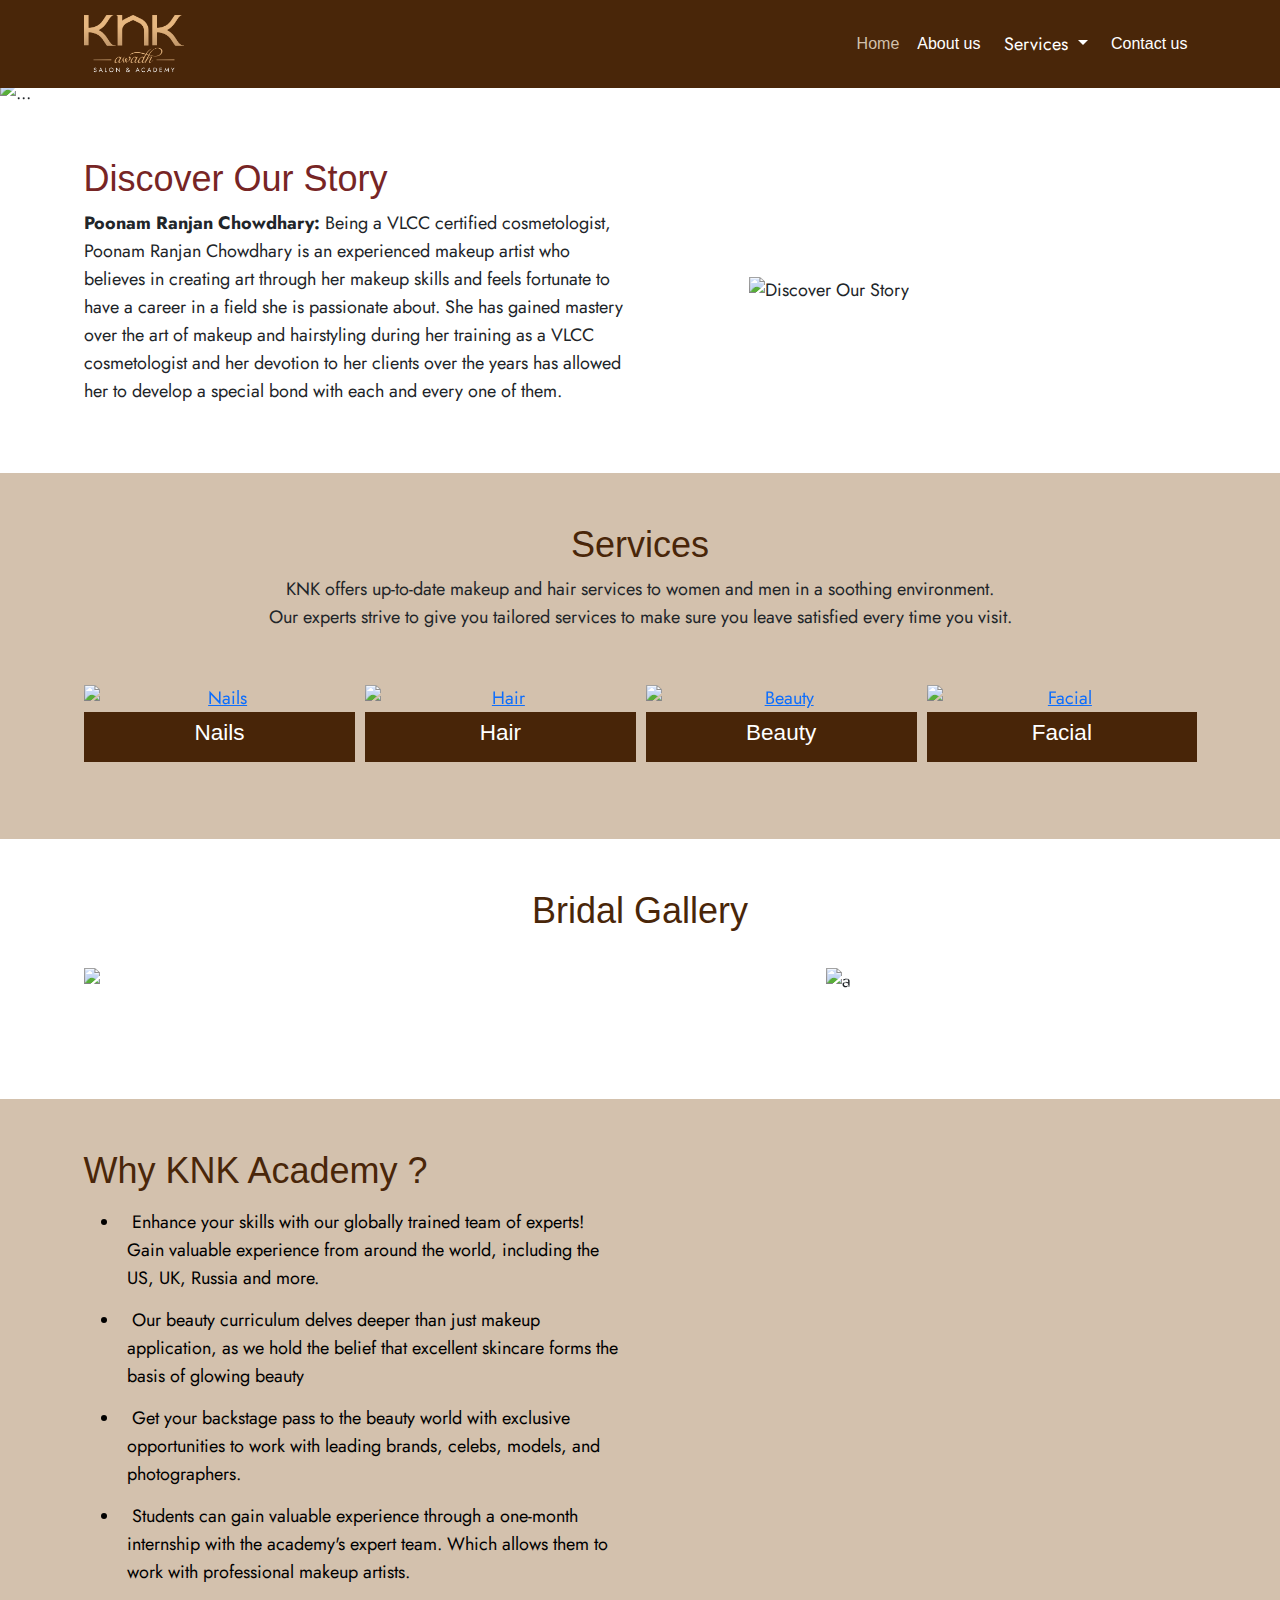
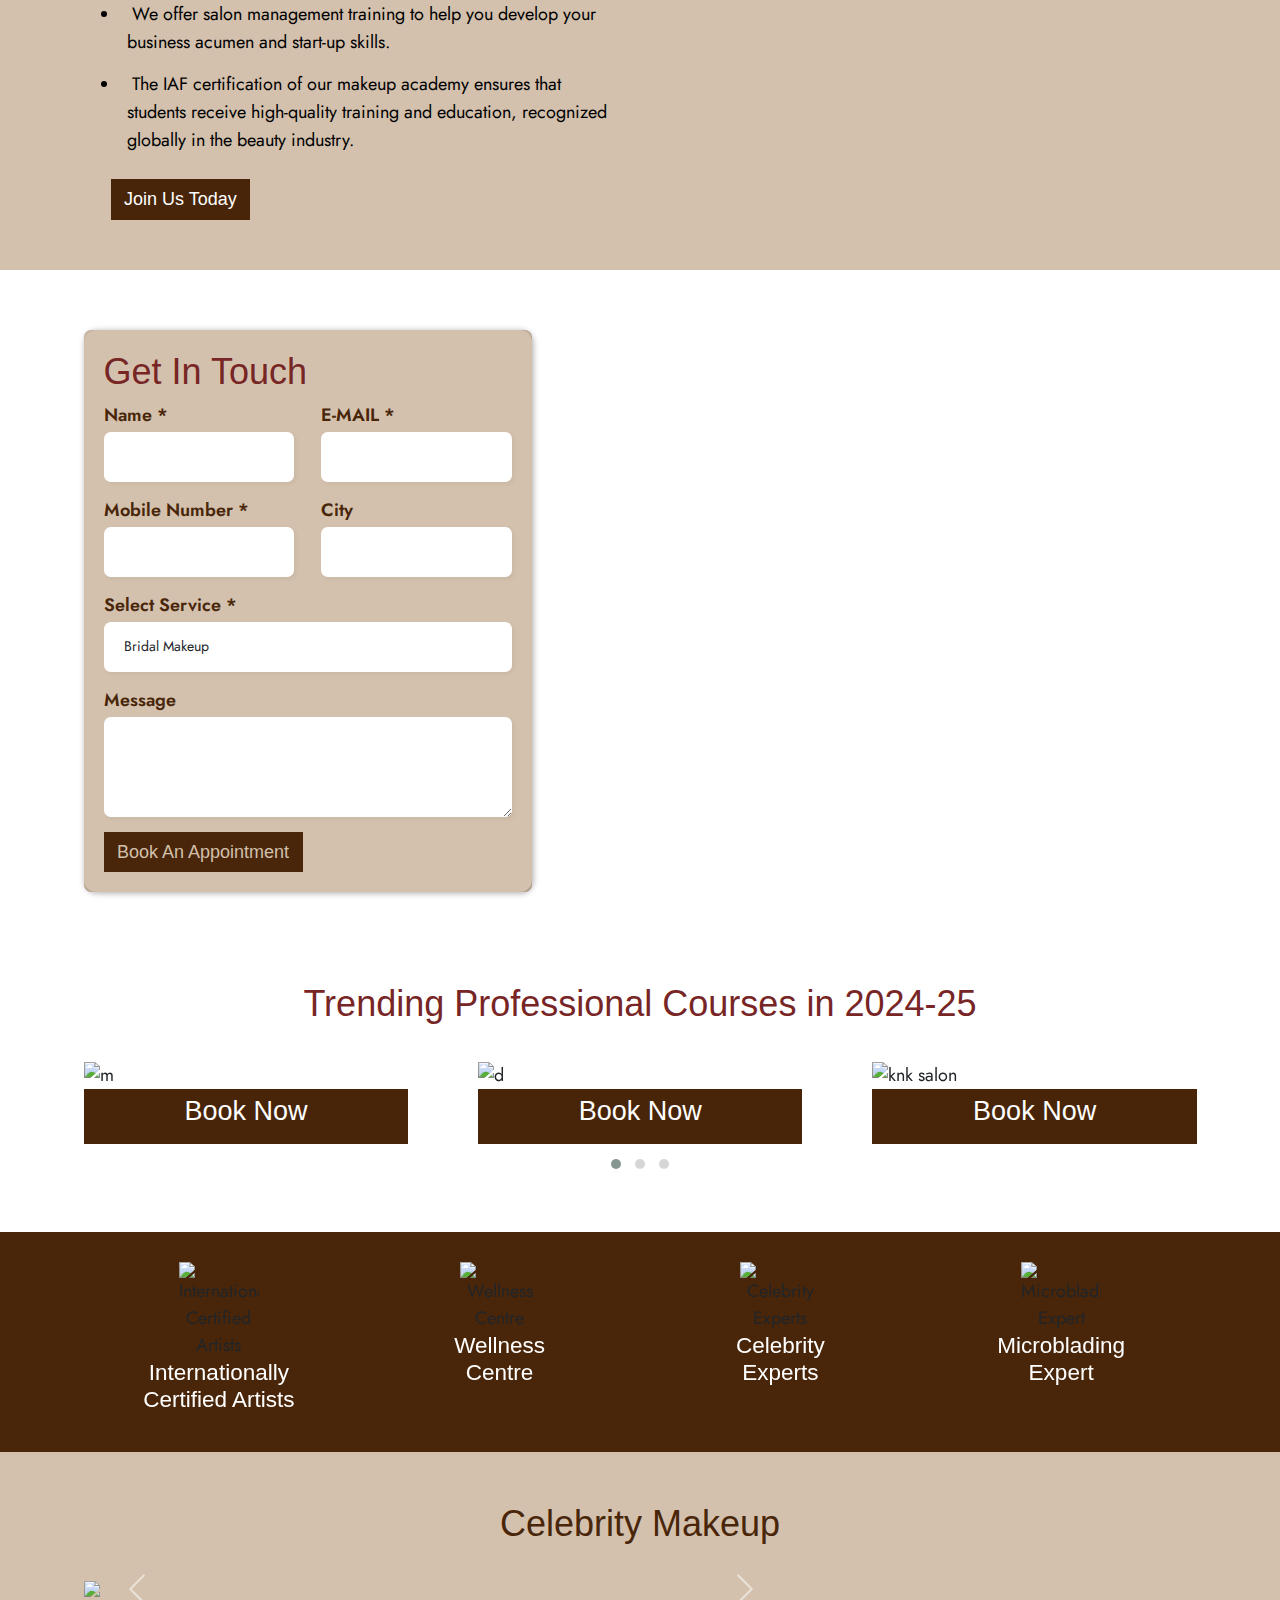
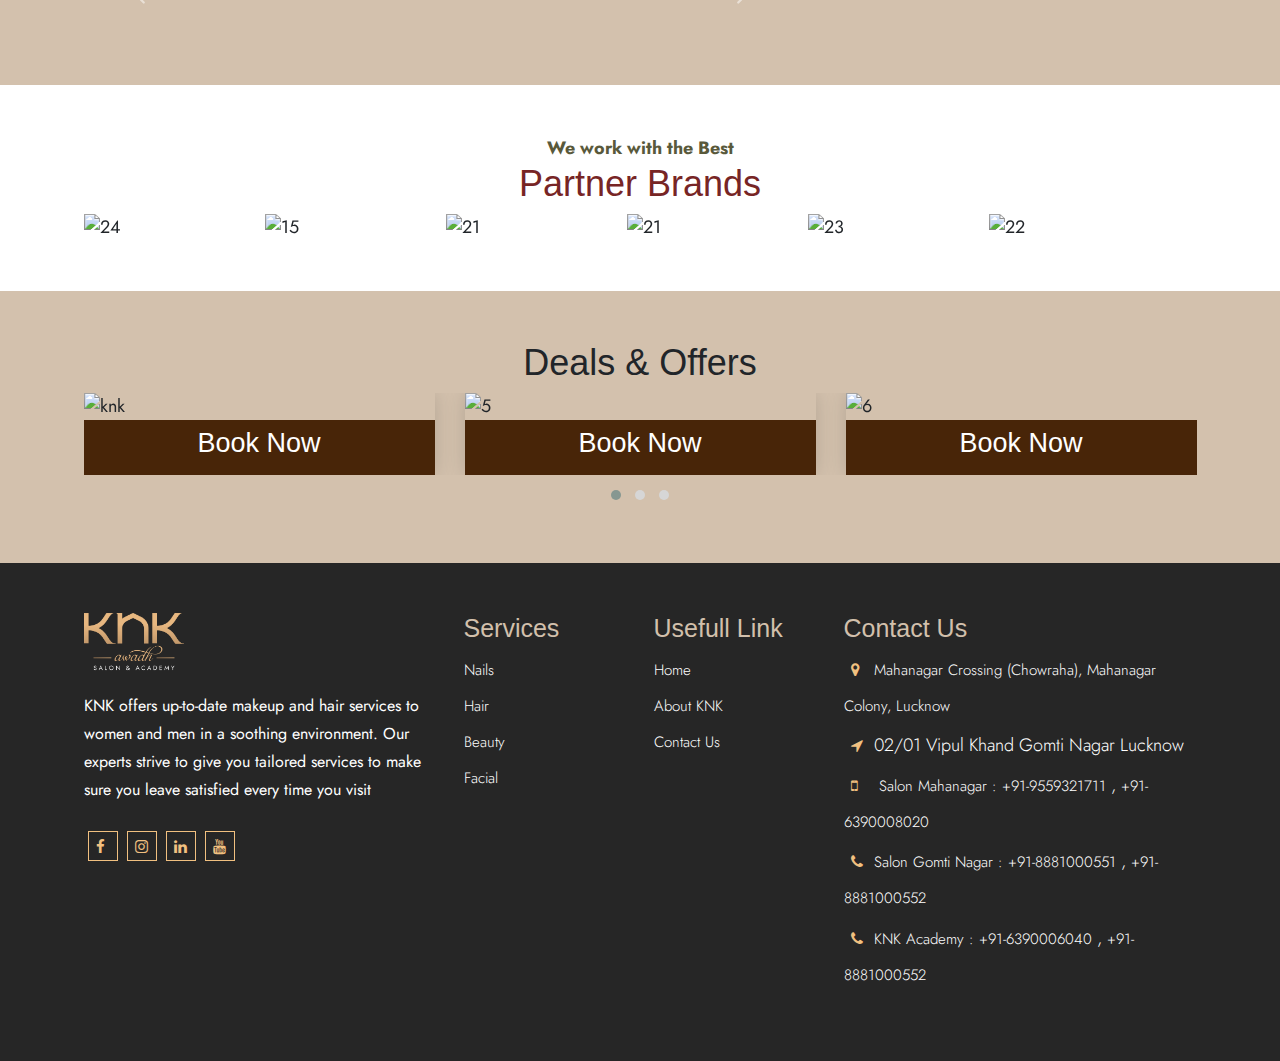
==== index.html @ c0751ae9 "initial commit" ====
<!DOCTYPE html>
<html lang="en">

<head>
  <!-- Meta Pixel Code -->


  <!-- End Meta Pixel Code -->

  <!-- Google tag (gtag.js) -->


  <!-- Google tag (gtag.js) -->


  <!-- Meta Tags -->
  <meta charset="UTF-8" />
  <meta http-equiv="X-UA-Compatible" content="IE=edge">
  <meta http-equiv="Content-Type" content="text/html; charset=utf-8">
  <meta name="viewport" content="width=device-width, initial-scale=1.0" />
  <meta name="language" content="English">
  <title> The Salon | Professional Bridal & Beauty Services</title>
  <!-- Meta Description -->
  <!-- Meta Keywords -->
  <!-- Social Media Meta Tags -->

  <!-- Twitter Social Media Meta Tags -->


  <link rel="stylesheet" href="/assets/footer.css" />
  <link rel="preconnect" href="https://fonts.googleapis.com">
  <link rel="preconnect" href="https://fonts.gstatic.com" crossorigin>
  <link href="https://fonts.googleapis.com/css2?family=Prata&display=swap" rel="stylesheet">
  <link rel="stylesheet" href="https://cdnjs.cloudflare.com/ajax/libs/font-awesome/6.4.2/css/all.min.css" />
  <link rel="stylesheet" href="https://cdnjs.cloudflare.com/ajax/libs/OwlCarousel2/2.3.4/assets/owl.carousel.min.css">
  <link rel="stylesheet"
    href="https://cdnjs.cloudflare.com/ajax/libs/OwlCarousel2/2.3.4/assets/owl.theme.default.min.css">
  <!--bootstrap-->
  <link href="https://cdn.jsdelivr.net/npm/bootstrap@5.1.3/dist/css/bootstrap.min.css" rel="stylesheet" />

  <link href="https://db.onlinewebfonts.com/c/a274c9556f742d6d7af83e629fc1e34f?family=Anglecia+Pro+Display+Medium"
    rel="stylesheet">
  <link rel="preconnect" href="https://fonts.googleapis.com">
  <link rel="preconnect" href="https://fonts.gstatic.com" crossorigin>
  <link href="https://fonts.googleapis.com/css2?family=Jost:ital,wght@0,100..900;1,100..900&display=swap"
    rel="stylesheet">
  <link rel="stylesheet" href="/assets/style.css" />
  <link href="https://fonts.cdnfonts.com/css/anglecia-pro-display" rel="stylesheet">
  <link href="https://maxcdn.bootstrapcdn.com/font-awesome/4.2.0/css/font-awesome.min.css" rel="stylesheet">


  <link rel="stylesheet" href="/assets/style.css" />
  <style>
    @media only screen and (max-width:767px) {
      .btn-warning {
        top: 35%;
      }

      #sec-2 h3 {
        text-align: left;
      }

      #sec-2 .service-section {
        padding: 15px !important;
      }

      #sec-2 .service-section .p-title {
        text-align: justify !important;
      }

      .mb-xs-3 {
        margin-bottom: 15px
      }

      .navbar-light .navbar-toggler {
        background: #f1c080;
      }
    }

    #sec-4 {
      padding: 50px 0px;
      background-image: url('https://www.knksalon.in/assets/images/bg/bridal-bg.jpg');
      background-position: center right;
    }

    .image-effect {
      position: relative;
      width: 50%;
      height: 600px;
      border: 2px solid white;
    }

    .image-effect .img {
      position: absolute;
      top: 0;
      left: 0;
      width: 100%;
      height: 100%;
      background-size: 670px 100%;
    }

    .image-effect .background-img {
      background-image: url("https://i.imgur.com/s08MkXC.jpg");
    }

    .image-effect .foreground-img {
      background-image: url("https://i.imgur.com/PfIWek4.jpg");
      width: 50%;
    }

    .image-effect .slider {
      position: absolute;
      -webkit-appearance: none;
      appearance: none;
      width: 100%;
      height: 100%;
      background: rgba(242, 242, 242, 0.3);
      outline: none;
      margin: 0;
      transition: all 0.2s;
      display: flex;
      justify-content: center;
      align-items: center;
    }

    .image-effect .slider:hover {
      background: rgba(242, 242, 242, 0.1);
    }

    .image-effect .slider::-webkit-slider-thumb {
      -webkit-appearance: none;
      appearance: none;
      width: 6px;
      height: 600px;
      background: white;
      cursor: pointer;
    }

    .image-effect .slider::-moz-range-thumb {
      width: 6px;
      height: 600px;
      background: white;
      cursor: pointer;
    }

    .image-effect .slider-button {
      pointer-events: none;
      position: absolute;
      width: 30px;
      height: 30px;
      border-radius: 50%;
      background-color: white;
      left: calc(50% - 18px);
      top: calc(50% - 18px);
      display: flex;
      justify-content: center;
      align-items: center;
    }

    .image-effect .slider-button:after {
      content: "";
      padding: 3px;
      display: inline-block;
      border: solid #5D5D5D;
      border-width: 0 2px 2px 0;
      transform: rotate(-45deg);
    }

    .image-effect .slider-button:before {
      content: "";
      padding: 3px;
      display: inline-block;
      border: solid #5D5D5D;
      border-width: 0 2px 2px 0;
      transform: rotate(135deg);
    }

    #sec-2 .pr-3 {
      padding-right: 60px !important;
    }

    .icons-section {
      padding: 30px 0px;
    }

    .icons-section img {
      margin-bottom: 25px;
      /*box-shadow: 0 0 4px 2px rgb(240, 240, 240);border-radius: 15px;*/
    }

    .icons-section .headings {
      text-align: center;
    }

    .icons-section .icon-btn-info {
      color: #000 !important;
      border-color: #f1c080 !important;
      font-size: 18px;
      margin-top: 20px;
      background: linear-gradient(90deg, rgba(191, 149, 99, 1) 0%, rgba(241, 192, 128, 1) 35%);
      font-weight: 400 !important;
    }

    .about-sec-img {
      position: relative;
      width: 100%;
      height: 100%;
    }

    .about-sec-img .about-img-one {
      width: 83%;
    }

    .float-end {
      float: right !important;
    }

    .about-sec-img .about-img-one img {
      width: 100%;
    }

    .about-sec-img .about-img-two {
      position: absolute;
      width: 60%;
      top: 42%;
      right: -20%;
    }

    .about-sec-img .about-img-two img {
      width: 100%;
    }

    .form-group {
      margin-bottom: 15px;
    }

    label {
      font-weight: 600;
      margin-bottom: 3px;
      color: #fff;
    }

    textarea.form-control {
      min-height: calc(1.5em + 0.75rem + 2px);
      padding: 20px !important;
    }

    .shop-account .form-control {
      background: #fff none repeat scroll 0 0;
      border: 0 none;
      box-shadow: 2px 2px 4px 0 rgba(0, 0, 0, 0.05);
      font-size: 14px;
      height: 50px;
      padding: 0 20px;
    }

    .testimonial-section {
      padding: 30px 0px;
    }

    @media only screen and(max-width: 767px) {
      #sec-2 .service-section {
        padding: 15px !important;
      }

      #sec-2 .service-section .p-title {
        text-align: justify !important;
      }

      .client-section .client-logo img {
        width: 100% !important;
        margin: 0 auto;
        opacity: 0.8;
        -webkit-filter: grayscale(100%);
        filter: grayscale(100%);
      }
    }
  </style>
  <style>
    @import url('https://fonts.cdnfonts.com/css/anglecia-pro-display');
    @import url(https://db.onlinewebfonts.com/c/a274c9556f742d6d7af83e629fc1e34f?family=Anglecia+Pro+Display+Medium);

    @font-face {
      font-family: "Anglecia Pro Display";
      src: url("https://db.onlinewebfonts.com/t/a274c9556f742d6d7af83e629fc1e34f.eot");
      src: url("https://db.onlinewebfonts.com/t/a274c9556f742d6d7af83e629fc1e34f.eot?#iefix")format("embedded-opentype"),
        url("https://db.onlinewebfonts.com/t/a274c9556f742d6d7af83e629fc1e34f.woff2")format("woff2"),
        url("https://db.onlinewebfonts.com/t/a274c9556f742d6d7af83e629fc1e34f.woff")format("woff"),
        url("https://db.onlinewebfonts.com/t/a274c9556f742d6d7af83e629fc1e34f.ttf")format("truetype"),
        url("https://db.onlinewebfonts.com/t/a274c9556f742d6d7af83e629fc1e34f.svg#Anglecia Pro Display Medium")format("svg");
    }

    #footer .icon {
      width: 32px !important;
    }
  </style>


</head>

<body>
  <div id="main">
    <style>
      #main {
        margin-top: 80px;
      }
    </style>
    <header class="header-transparent">
      <nav class="navbar navbar-expand-lg navbar-light bg-2 fixed-top">

        <div class="container">
          <a class="navbar-brand" href="index.html">
            <img src="./assets/img knk/KNK LOGO GOLDEN.png" width="100px" alt="">
          </a>
          <button class="navbar-toggler" type="button" data-bs-toggle="collapse" data-bs-target="#navbarNav"
            aria-controls="navbarNav" aria-expanded="false" aria-label="Toggle navigation">
            <span class="navbar-toggler-icon"></span>
          </button>

          <div class="collapse navbar-collapse justify-content-end" id="navbarNav">

            <ul class="navbar-nav">
              <li class="nav-item">
                <a class="nav-link active" aria-current="page" href="./index.html">Home</a>
              </li>
              <li class="nav-item">
                <a class="nav-link  " aria-current="page" href="./about.html">About us</a>
              </li>

              <li class="nav-item ">
                <div class="btn-group" role="group">
                  <button type="button" class="btn dropdown-toggle " style="color: #fff;" data-bs-toggle="dropdown"
                    aria-expanded="false">
                    Services
                  </button>
                  <ul class="dropdown-menu">
                    <li><a class="dropdown-item " href="./services/nail-art.html">Nails </a></li>
                    <li><a class="dropdown-item " href="./services/hair.html">Hair </a></li>
                    <li><a class="dropdown-item " href="./services/beauty.html">Beauty </a></li>
                    <li><a class="dropdown-item " href="./services/facial.html">Facial </a></li>
                    <li><a class="dropdown-item " href="./services/body.html">Body </a></li>

                  </ul>
                </div>
              </li>

              <!-- <li class="nav-item">
                <a class="nav-link  " href="https://www.knksalon.in/makeup">Makeup</a>
              </li> -->



              <!-- <li class="nav-item"><a class="nav-link " href="https://www.knksalon.in/male-services/men-grooming"> Men
                  Grooming </a></li> -->


              <!-- <li class="nav-item">
                <div class="btn-group" role="group">
                  <button type="button" class="btn dropdown-toggle " style="color: #fff;" data-bs-toggle="dropdown"
                    aria-expanded="false">
                    Academy
                  </button>
                  <ul class="dropdown-menu">
                    <li><a class="dropdown-item " href="https://www.knksalon.in/knk-makeup-academy">About KNK
                        International Academy</a></li>
                    <li><a class="dropdown-item " href="https://www.knksalon.in/makeup-academy">Professional Makeup
                        Artist Course </a></li>
                  </ul>
                </div>
              </li> -->

              <!-- <li class="nav-item">
                <div class="btn-group" role="group">
                  <button type="button" class="btn dropdown-toggle " style="color: #fff;" data-bs-toggle="dropdown"
                    aria-expanded="false">
                    Aesthetics
                  </button>
                  <ul class="dropdown-menu" style="">
                    <li><a class="dropdown-item " href="https://www.knksalon.in/aesthetic">Aesthetics</a></li>
                    <li><a class="dropdown-item " href="https://www.knksalon.in/microblading">Microblading </a></li>
                    <li><a class="dropdown-item " href="https://www.knksalon.in/laser-treatment">Laser </a></li>
                  </ul>
                </div>
              </li> -->
              <!-- </li>
              <li class="nav-item">
                <div class="btn-group" role="group">
                  <button type="button" class="btn dropdown-toggle " style="color: #fff;" data-bs-toggle="dropdown"
                    aria-expanded="false">
                    Gallery
                  </button>
                  <ul class="dropdown-menu" style="">
                    <li><a class="dropdown-item " href="https://www.knksalon.in/gallery/makeup">Makeup </a></li>
                    <li><a class="dropdown-item " href="https://www.knksalon.in/gallery/knk-interior">KNK Interior </a>
                    </li>
                  </ul>
                </div>
              </li> -->
              <!-- <li class="nav-item">
                <a class="nav-link " href="https://www.knksalon.in/best-deal">Offer</a>
              </li> -->
              <li class="nav-item">
                <a class="nav-link " href="/contact-us.html">Contact us</a>
              </li>
            </ul>
          </div>
        </div>
      </nav>
    </header>




    <div id="carouselExampleIndicators" class="carousel slide" data-bs-ride="carousel">
      <div class="carousel-inner">
        <div class="carousel-item active">
          <img src="https://www.knksalon.in/assets-admin/upload/slider/65e309de5640a.webp" class="d-block w-100"
            alt="...">
        </div>
        <div class="carousel-item ">
          <img src="https://www.knksalon.in/assets-admin/upload/slider/65a7a4f680b68.webp" class="d-block w-100"
            alt="...">
        </div>
      </div>
      <button class="carousel-control-prev" type="button" data-bs-target="#carouselExampleIndicators"
        data-bs-slide="prev">
        <span class="carousel-control-prev-icon" aria-hidden="true"></span>
        <span class="visually-hidden">Previous</span>
      </button>
      <button class="carousel-control-next" type="button" data-bs-target="#carouselExampleIndicators"
        data-bs-slide="next">
        <span class="carousel-control-next-icon" aria-hidden="true"></span>
        <span class="visually-hidden">Next</span>
      </button>
    </div>
    <section class="bg-white p-50">
      <div class="container">
        <div class="row align-items-center">
          <div class="col-md-6 order-sm-first order-last text-dark text-start">
            <h2 class="mb-2 pr-3 text-start color3 p-xs-3">Discover Our Story</h2>
            <p><strong>Poonam Ranjan Chowdhary:</strong> Being a VLCC certified cosmetologist, Poonam Ranjan Chowdhary
              is an experienced makeup artist who believes in creating art through her makeup skills and feels fortunate
              to have a career in a field she is passionate about. She has gained mastery over the art of makeup and
              hairstyling during her training as a VLCC cosmetologist and her devotion to her clients over the years has
              allowed her to develop a special bond with each and every one of them.</p>


          </div>
          <div class=" offset-md-1 col-md-5 order-sm-last order-first mb-xs-3">
            <img src="https://www.knksalon.in/assets-admin/upload/about/65840d17ab613.webp" width="100%"
              alt="Discover Our Story">
          </div>
        </div>
      </div>

    </section>

    <section class="bg-1 p-50">
      <div class="container service-section">
        <div class="row">
          <div class="col-md-12 text-center">
            <h2 class="service-title text-center color2">Services</h2>
            <p class="p-title mb-5 text-dark text-sm-justify"> KNK offers up-to-date makeup and hair services to women
              and men in a soothing
              environment.<br />
              Our experts strive to give you tailored services to make sure you leave satisfied every time you visit.
            </p>
          </div>
        </div>
        <div class="row">
          <div class="owl-carousel service-item">
            <div class="item text-center">
              <a href="https://www.knksalon.in/services/nail-art"><img
                  src="https://www.knksalon.in/assets-admin/upload/category/65b4e89ade1a9.webp" class="img-offer"
                  width="100%" alt="Nails"></a>
              <a class="text-decoration-none  w-100  btn btn-primary" href="https://www.knksalon.in/services/nail-art">
                <h5 class="heading-title ">Nails</h5>
              </a>
            </div>
            <div class="item text-center">
              <a href="https://www.knksalon.in/services/hair"><img
                  src="https://www.knksalon.in/assets-admin/upload/category/65b4e64702ac7.webp" class="img-offer"
                  width="100%" alt="Hair"></a>
              <a class="text-decoration-none  w-100  btn btn-primary" href="https://www.knksalon.in/services/hair">
                <h5 class="heading-title ">Hair</h5>
              </a>
            </div>
            <div class="item text-center">
              <a href="https://www.knksalon.in/services/beauty"><img
                  src="https://www.knksalon.in/assets-admin/upload/category/65b4e5bb46dcb.webp" class="img-offer"
                  width="100%" alt="Beauty"></a>
              <a class="text-decoration-none  w-100  btn btn-primary" href="https://www.knksalon.in/services/beauty">
                <h5 class="heading-title ">Beauty</h5>
              </a>
            </div>
            <div class="item text-center">
              <a href="https://www.knksalon.in/services/facial"><img
                  src="https://www.knksalon.in/assets-admin/upload/category/65b4e7450e9f1.webp" class="img-offer"
                  width="100%" alt="Facial"></a>
              <a class="text-decoration-none  w-100  btn btn-primary" href="https://www.knksalon.in/services/facial">
                <h5 class="heading-title ">Facial</h5>
              </a>
            </div>
            <div class="item text-center">
              <a href="https://www.knksalon.in/makeup-services/bridal-makeup"><img
                  src="https://www.knksalon.in/assets-admin/upload/category/658ea4ce92a96.webp" class="img-offer"
                  width="100%" alt="Bridal Makeup"></a>
              <a class="text-decoration-none  w-100  btn btn-primary"
                href="https://www.knksalon.in/makeup-services/bridal-makeup">
                <h5 class="heading-title">Bridal Makeup</h5>
              </a>
            </div>
            <div class="item text-center">
              <a href="https://www.knksalon.in/makeup-services/engagement-makeup"><img
                  src="https://www.knksalon.in/assets-admin/upload/category/659d25db93067.webp" class="img-offer"
                  width="100%" alt="Engagement Makeup"></a>
              <a class="text-decoration-none  w-100  btn btn-primary"
                href="https://www.knksalon.in/makeup-services/engagement-makeup">
                <h5 class="heading-title">Engagement Makeup</h5>
              </a>
            </div>
            <div class="item text-center">
              <a href="https://www.knksalon.in/makeup-services/party-makeup"><img
                  src="https://www.knksalon.in/assets-admin/upload/category/659d25bf1b204.webp" class="img-offer"
                  width="100%" alt="Party Makeup"></a>
              <a class="text-decoration-none  w-100  btn btn-primary"
                href="https://www.knksalon.in/makeup-services/party-makeup">
                <h5 class="heading-title">Party Makeup</h5>
              </a>
            </div>
            <div class="item text-center">
              <a href="https://www.knksalon.in/male-services/men-grooming"><img
                  src="https://www.knksalon.in/assets-admin/upload/category/65b4e457810a4.webp" class="img-offer"
                  width="100%" alt="Men Grooming"></a>
              <a class="text-decoration-none btn w-100 btn-primary"
                href="https://www.knksalon.in/male-services/men-grooming">
                <h5 class="heading-title ">Men Grooming</h5>
              </a>
            </div>
            <div class="item text-center">
              <a href="https://www.knksalon.in/services/body"><img
                  src="https://www.knksalon.in/assets-admin/upload/category/65b4ef4ced487.webp" class="img-offer"
                  width="100%" alt="Body"></a>
              <a class="text-decoration-none  w-100  btn btn-primary" href="https://www.knksalon.in/services/body">
                <h5 class="heading-title ">Body</h5>
              </a>
            </div>

          </div>
        </div>
      </div>
    </section>

    <section class="p-50" style="background:url(https://www.knksalon.in/assets/banner.webp)">
      <div class="container">
        <div class="row">
          <div class="col-md-12 mb-4">
            <h2 class="text-center color2">Bridal Gallery </h2>
          </div>
          <div class="row">
            <div class="col-md-8">
              <div id="carouselExampleIndicators1" class="carousel slide" data-bs-ride="carousel">
                <div class="carousel-inner">
                  <div class="carousel-item  active ">
                    <img src="https://www.knksalon.in/assets-admin/upload/makeup/66222e76426d2.webp"
                      class="d-block w-100">
                  </div>
                  <div class="carousel-item ">
                    <img src="https://www.knksalon.in/assets-admin/upload/makeup/662215baa91ed.webp"
                      class="d-block w-100">
                  </div>
                  <div class="carousel-item ">
                    <img src="https://www.knksalon.in/assets-admin/upload/makeup/6622154ba9074.webp"
                      class="d-block w-100">
                  </div>
                </div>
                <button class="carousel-control-prev" type="button" data-bs-target="#carouselExampleIndicators1"
                  data-bs-slide="prev">
                  <span class="carousel-control-prev-icon" aria-hidden="true"></span>
                  <span class="visually-hidden">Previous</span>
                </button>
                <button class="carousel-control-next" type="button" data-bs-target="#carouselExampleIndicators1"
                  data-bs-slide="next">
                  <span class="carousel-control-next-icon" aria-hidden="true"></span>
                  <span class="visually-hidden">Next</span>
                </button>
              </div>

            </div>
            <div class="col-md-4">
              <div class="col-md-12 mb-4">
                <div id="carouselExampleIndicators2" class="carousel slide" data-bs-ride="carousel">
                  <div class="carousel-inner">
                    <div class="carousel-item  active ">
                      <img src="https://www.knksalon.in/assets-admin/upload/makeup/65e828788e87f.webp"
                        class="d-block w-100" alt="a">
                    </div>
                    <div class="carousel-item ">
                      <img src="https://www.knksalon.in/assets-admin/upload/makeup/65e8277b3cf57.webp"
                        class="d-block w-100" alt="2">
                    </div>
                    <div class="carousel-item ">
                      <img src="https://www.knksalon.in/assets-admin/upload/makeup/65e827412b401.webp"
                        class="d-block w-100" alt="as">
                    </div>
                    <div class="carousel-item ">
                      <img src="https://www.knksalon.in/assets-admin/upload/makeup/658ed108d5183.webp"
                        class="d-block w-100" alt="Online Professional Makeup Artist">
                    </div>
                    <div class="carousel-item ">
                      <img src="https://www.knksalon.in/assets-admin/upload/makeup/658ed0f973d8f.webp"
                        class="d-block w-100" alt="looks">
                    </div>
                  </div>
                  <button class="carousel-control-prev" type="button" data-bs-target="#carouselExampleIndicators2"
                    data-bs-slide="prev">
                    <span class="carousel-control-prev-icon" aria-hidden="true"></span>
                    <span class="visually-hidden">Previous</span>
                  </button>
                  <button class="carousel-control-next" type="button" data-bs-target="#carouselExampleIndicators2"
                    data-bs-slide="next">
                    <span class="carousel-control-next-icon" aria-hidden="true"></span>
                    <span class="visually-hidden">Next</span>
                  </button>
                </div>
              </div>
              <div class="col-md-12 mb-4">
                <div id="carouselExampleIndicators3" class="carousel slide" data-bs-ride="carousel">
                  <div class="carousel-inner">
                    <div class="carousel-item  active ">
                      <img src="https://www.knksalon.in/assets-admin/upload/makeup/658ed0ee003ef.webp"
                        class="d-block w-100" alt="">
                    </div>
                    <div class="carousel-item ">
                      <img src="https://www.knksalon.in/assets-admin/upload/makeup/658ed0e663427.webp"
                        class="d-block w-100" alt="">
                    </div>
                    <div class="carousel-item ">
                      <img src="https://www.knksalon.in/assets-admin/upload/makeup/658ed0dfe76ac.webp"
                        class="d-block w-100" alt="Online Professional Makeup Artist Batch">
                    </div>
                  </div>
                  <button class="carousel-control-prev" type="button" data-bs-target="#carouselExampleIndicators3"
                    data-bs-slide="prev">
                    <span class="carousel-control-prev-icon" aria-hidden="true"></span>
                    <span class="visually-hidden">Previous</span>
                  </button>
                  <button class="carousel-control-next" type="button" data-bs-target="#carouselExampleIndicators3"
                    data-bs-slide="next">
                    <span class="carousel-control-next-icon" aria-hidden="true"></span>
                    <span class="visually-hidden">Next</span>
                  </button>
                </div>
              </div>
            </div>
          </div>
        </div>
      </div>
    </section>

    <section class="bg-1 p-50">
      <div class="container">
        <div class="row">
          <div class="col-md-6">
            <div class="acadmey-list">
              <h2 class="color2">Why KNK Academy ?</h2>
              <ul>
                <li>&nbsp;Enhance your skills with our globally trained team of experts! Gain valuable experience from
                  around the world, including the US, UK, Russia and more.</li>
                <li>&nbsp;Our beauty curriculum delves deeper than just makeup application, as we hold the belief that
                  excellent skincare forms the basis of glowing beauty</li>
                <li>&nbsp;Get your backstage pass to the beauty world with exclusive opportunities to work with leading
                  brands, celebs, models, and photographers.</li>
                <li>&nbsp;Students can gain valuable experience through a one-month internship with the academy&#39;s
                  expert team. Which allows them to work with professional makeup artists.</li>
                <li>&nbsp;We offer salon management training to help you develop your business acumen and start-up
                  skills.</li>
                <li>&nbsp;The IAF certification of our makeup academy ensures that students receive high-quality
                  training and education, recognized globally in the beauty industry.</li>
              </ul>
              <a href="https://www.knksalon.in/makeup-academy"
                class="btn btn-primary text-center mx-4 know-more btn-acadmey">Join Us Today</a>
            </div>
          </div>
          <div class="col-md-6 d-none d-sm-block">









            <video class="w-100" autoplay muted loop>
              <source src="https://www.knksalon.in/assets/Kuts-N-Kolors-Ad-03-New.mp4" type="video/mp4">
              Your browser does not support the video tag.
            </video>
          </div>
        </div>
      </div>
    </section>

    <div class="content-area">
      <!-- Product -->
      <div class="container">
        <div class="shop-account">
          <div class="row">

            <div class="col-lg-5 m-b30">
              <div class="p-a30 border-1  max-w500 rounded m-auto bg-1">
                <div class="tab-content">
                  <form id="login" action="https://www.knksalon.in/sendmail" method="post" class="tab-pane active">
                    <input type="hidden" name="input[type]" value="Index || Enquiry Main Form">
                    <input type="hidden" name="_token" value="lJuy2qtueWqOKLs6XrWj4p9uteclCXpLmoaWdgt0">
                    <h2 class="color3">Get In Touch</h2>
                    <div class="row">
                      <div class="form-group col-md-6">
                        <label class="font-weight-700 form-label  color2">Name <span class="color2">*</span></label>
                        <input name="input[name]" required="" maxlength="50" minlength="4"
                          onkeypress="return /^[a-zA-Z ]+$/i.test(event.key)" class="form-control is-valid" type="text">
                      </div>
                      <div class="form-group col-md-6">
                        <label class="font-weight-700 form-label  color2">E-MAIL <span class="color2">*</span></label>
                        <input name="input[email]" maxlength="100" class="form-control is-valid" type="email">
                      </div>
                      <div class="form-group col-md-6">
                        <label class="font-weight-700 form-label  color2">Mobile Number <span
                            class="color2">*</span></label>
                        <input name="input[mobile]" maxlength="10" minlength="10"
                          onkeypress='return event.charCode >= 48 && event.charCode <= 57' required=""
                          class="form-control is-valid" type="tel">
                      </div>
                      <div class="form-group col-md-6">
                        <label class="font-weight-700 form-label  color2">City</label>
                        <input name="input[city]" class="form-control is-valid" minlength="4" maxlength="50"
                          onkeypress="return /^[a-zA-Z ]+$/i.test(event.key)" type="text">
                      </div>
                      <div class="form-group col-md-12">
                        <label class="font-weight-700 form-label color2">Select Service <span
                            class="color2">*</span></label>
                        <select class="form-control is-valid" name="input[service]">
                          <optgroup label="Makeup">
                            <option value="Makeup - Bridal Makeup">Bridal Makeup</option>
                            <option value="Makeup - Engagement Makeup">Engagement Makeup</option>
                            <option value="Makeup - Party Makeup">Party Makeup</option>
                          </optgroup>
                          <optgroup label="Services">
                            <option value="Services - Nails">Nails</option>
                            <option value="Services - Hair">Hair</option>
                            <option value="Services - Beauty">Beauty</option>
                            <option value="Services - Facial">Facial</option>
                            <option value="Services - Body">Body</option>
                          </optgroup>
                          <optgroup label="Male Services">
                            <option value="Male Service - Men Grooming">Men Grooming</option>
                          </optgroup>
                        </select>
                      </div>
                      <div class="form-group col-md-12">
                        <label class="font-weight-700 form-label color2">Message </label>
                        <textarea class="form-control" name="input[message]"
                          onkeypress="return /^[a-zA-Z ]+$/i.test(event.key)" maxlength="300"
                          style="height: 100px;"></textarea>
                      </div>
                    </div>
                    <div class="text-left m-t15">
                      <button type="submit" class="btn btn-info know-more btn-acadmey">Book An Appointment </button>
                    </div>
                  </form>
                </div>
              </div>
            </div>
          </div>
        </div>
      </div>
      <!-- Product END -->
    </div>
    <section class="p-50 bg-white">
      <div class="container">

        <div class="row">
          <div class="col-md-12 mb-4">

            <h2 class="text-center color3">Trending Professional Courses in 2024-25 </h2>
          </div>
          <div class="owl-carousel owl-theme carousel-trending">
            <div class="image-media">
              <img src="https://www.knksalon.in/assets-admin/upload/sepicalOffer/65d5d201307c2.webp" alt="m">
              <a href="javascript:void(0)" class="btn btn-primary w-100 btn-course booking" data-service="m"
                data-type="index Courses">
                <h4>Book Now </h4>
              </a>
            </div>
            <div class="image-media">
              <img src="https://www.knksalon.in/assets-admin/upload/sepicalOffer/65d5d2fac085d.webp" alt="d">
              <a href="javascript:void(0)" class="btn btn-primary w-100 btn-course booking" data-service="d"
                data-type="index Courses">
                <h4>Book Now </h4>
              </a>
            </div>
            <div class="image-media">
              <img src="https://www.knksalon.in/assets-admin/upload/sepicalOffer/6629f2dbc56e7.webp" alt="knk salon">
              <a href="javascript:void(0)" class="btn btn-primary w-100 btn-course booking" data-service="knk salon"
                data-type="index Courses">
                <h4>Book Now </h4>
              </a>
            </div>
            <div class="image-media">
              <img src="https://www.knksalon.in/assets-admin/upload/sepicalOffer/662a522d4958f.webp" alt="knk">
              <a href="javascript:void(0)" class="btn btn-primary w-100 btn-course booking" data-service="knk"
                data-type="index Courses">
                <h4>Book Now </h4>
              </a>
            </div>
            <div class="image-media">
              <img src="https://www.knksalon.in/assets-admin/upload/sepicalOffer/6630960591b54.webp" alt="6">
              <a href="javascript:void(0)" class="btn btn-primary w-100 btn-course booking" data-service="6"
                data-type="index Courses">
                <h4>Book Now </h4>
              </a>
            </div>
            <div class="image-media">
              <img src="https://www.knksalon.in/assets-admin/upload/sepicalOffer/6630960d5cb28.webp" alt="7">
              <a href="javascript:void(0)" class="btn btn-primary w-100 btn-course booking" data-service="7"
                data-type="index Courses">
                <h4>Book Now </h4>
              </a>
            </div>
            <div class="image-media">
              <img src="https://www.knksalon.in/assets-admin/upload/sepicalOffer/6630961574957.webp" alt="8">
              <a href="javascript:void(0)" class="btn btn-primary w-100 btn-course booking" data-service="8"
                data-type="index Courses">
                <h4>Book Now </h4>
              </a>
            </div>
            <div class="image-media">
              <img src="https://www.knksalon.in/assets-admin/upload/sepicalOffer/6630969820e12.webp" alt="5">
              <a href="javascript:void(0)" class="btn btn-primary w-100 btn-course booking" data-service="5"
                data-type="index Courses">
                <h4>Book Now </h4>
              </a>
            </div>
          </div>
        </div>
      </div>
    </section>


    <section class="icons-section  bg-2">
      <div class="container">
        <div class="row owl-carousel owl-theme client owl-certificate ">
          <div class="work text-center">
            <img class="img-certificate" src="https://www.knksalon.in/assets/4.png" width="70px" alt=" Internationally
                                  Certified Artists">
            <div class="headings">
              <h5 class="text-white"> Internationally <br>
                Certified Artists </h5>
            </div>
          </div>
          <div class="work  text-center">
            <img class="img-certificate" src="https://www.knksalon.in/assets/3.png" width="80px" alt="Wellness
                                  Centre">
            <div class="headings">
              <h5 class="text-white">Wellness <br>
                Centre</h5>
            </div>
          </div>
          <div class="work text-center">
            <img class="img-certificate" src="https://www.knksalon.in/assets/6.png" width="80px" alt="Celebrity
                                  Experts">
            <div class="headings">
              <h5 class="text-white">Celebrity <br>
                Experts</h5>
            </div>
          </div>
          <div class="work text-center">
            <img class="img-certificate" src="https://www.knksalon.in/assets/micro.png" width="80px" alt="Microblading
                                  Expert">
            <div class="headings">
              <h5 class="text-white">Microblading <br>
                Expert</h5>
            </div>
          </div>
        </div>


      </div>
    </section>




    <section class="p-50 bg-1">
      <div class="container">
        <div class="row">
          <div class="col-md-12 mb-4">
            <h2 class="text-center color2">Celebrity Makeup </h2>
          </div>
          <div class="row">
            <div class="col-md-8">
              <div id="carouselExampleIndicators12" class="carousel slide" data-bs-ride="carousel">
                <div class="carousel-inner">
                  <div class="carousel-item  active ">
                    <img src="https://www.knksalon.in/assets-admin/upload/gallery/65e9b00e26e42.webp"
                      class="d-block w-100">
                  </div>
                  <div class="carousel-item ">
                    <img src="https://www.knksalon.in/assets-admin/upload/gallery/65e9b036d1b91.webp"
                      class="d-block w-100">
                  </div>
                  <div class="carousel-item ">
                    <img src="https://www.knksalon.in/assets-admin/upload/gallery/65e9b08443f5e.webp"
                      class="d-block w-100">
                  </div>
                </div>
                <button class="carousel-control-prev" type="button" data-bs-target="#carouselExampleIndicators12"
                  data-bs-slide="prev">
                  <span class="carousel-control-prev-icon" aria-hidden="true"></span>
                  <span class="visually-hidden">Previous</span>
                </button>
                <button class="carousel-control-next" type="button" data-bs-target="#carouselExampleIndicators12"
                  data-bs-slide="next">
                  <span class="carousel-control-next-icon" aria-hidden="true"></span>
                  <span class="visually-hidden">Next</span>
                </button>
              </div>

            </div>
            <div class="col-md-4">
              <div class="col-md-12 mb-4">
                <div id="carouselExampleIndicators2" class="carousel slide" data-bs-ride="carousel">
                  <div class="carousel-inner">
                    <div class="carousel-item  active ">
                      <img src="https://www.knksalon.in/assets-admin/upload/gallery/65e9b0a16507c.webp"
                        class="d-block w-100" alt="">
                    </div>
                    <div class="carousel-item ">
                      <img src="https://www.knksalon.in/assets-admin/upload/gallery/65e9b0b9550fb.webp"
                        class="d-block w-100" alt="">
                    </div>
                    <div class="carousel-item ">
                      <img src="https://www.knksalon.in/assets-admin/upload/gallery/65e9b0e1e03ef.webp"
                        class="d-block w-100" alt="">
                    </div>
                  </div>

                </div>
              </div>
              <div class="col-md-12 mb-4">
                <div id="carouselExampleIndicators3" class="carousel slide" data-bs-ride="carousel">
                  <div class="carousel-inner">
                    <div class="carousel-item  active ">
                      <img src="https://www.knksalon.in/assets-admin/upload/gallery/65e9b11c37b12.webp"
                        class="d-block w-100" alt="">
                    </div>
                    <div class="carousel-item ">
                      <img src="https://www.knksalon.in/assets-admin/upload/gallery/65e9b166e8025.webp"
                        class="d-block w-100" alt="">
                    </div>
                    <div class="carousel-item ">
                      <img src="https://www.knksalon.in/assets-admin/upload/gallery/65f031e5e8b39.webp"
                        class="d-block w-100" alt="">
                    </div>
                  </div>

                </div>
              </div>
            </div>
          </div>
        </div>
      </div>
    </section>


    <section class="client-section p-50">
      <div class="container">
        <div class="row">
          <div class="headeing-text text-center  ">
            <b class="text-center color4">We work with the Best</b>
            <h2 class="text-center color3">Partner Brands</h2>
          </div>
          <div class="row">
            <div class="owl-carousel owl-theme client-logo " id="client-logo">
              <div class="item">
                <img src="https://www.knksalon.in/assets-admin/upload/brandlogo/65e1cfbc77d5e.webp" title="24" alt="24"
                  class="img-responsive">
              </div>
              <div class="item">
                <img src="https://www.knksalon.in/assets-admin/upload/brandlogo/65e1cf75d82fd.webp" title="15" alt="15"
                  class="img-responsive">
              </div>
              <div class="item">
                <img src="https://www.knksalon.in/assets-admin/upload/brandlogo/65e1cf36356a6.webp" title="21" alt="21"
                  class="img-responsive">
              </div>
              <div class="item">
                <img src="https://www.knksalon.in/assets-admin/upload/brandlogo/65e1ce7c0ee50.webp" title="21" alt="21"
                  class="img-responsive">
              </div>
              <div class="item">
                <img src="https://www.knksalon.in/assets-admin/upload/brandlogo/65e1cdec1c35f.webp" title="23" alt="23"
                  class="img-responsive">
              </div>
              <div class="item">
                <img src="https://www.knksalon.in/assets-admin/upload/brandlogo/65e1cdbb542ba.webp" title="22" alt="22"
                  class="img-responsive">
              </div>
              <div class="item">
                <img src="https://www.knksalon.in/assets-admin/upload/brandlogo/65e1ccf79a71a.webp" title="20" alt="20"
                  class="img-responsive">
              </div>
              <div class="item">
                <img src="https://www.knksalon.in/assets-admin/upload/brandlogo/65e1cc9854d83.webp" title="19" alt="19"
                  class="img-responsive">
              </div>
              <div class="item">
                <img src="https://www.knksalon.in/assets-admin/upload/brandlogo/65e1cc49ce250.webp" title="18" alt="18"
                  class="img-responsive">
              </div>
              <div class="item">
                <img src="https://www.knksalon.in/assets-admin/upload/brandlogo/65e1cba60fc87.webp" title="17" alt="17"
                  class="img-responsive">
              </div>
              <div class="item">
                <img src="https://www.knksalon.in/assets-admin/upload/brandlogo/65e1cb673a261.webp" title="16" alt="16"
                  class="img-responsive">
              </div>
              <div class="item">
                <img src="https://www.knksalon.in/assets-admin/upload/brandlogo/65e1caed27eda.webp" title="6" alt="6"
                  class="img-responsive">
              </div>
              <div class="item">
                <img src="https://www.knksalon.in/assets-admin/upload/brandlogo/65e1c88a97eed.webp" title="14" alt="14"
                  class="img-responsive">
              </div>
              <div class="item">
                <img src="https://www.knksalon.in/assets-admin/upload/brandlogo/65e1c85e5772f.webp" title="13" alt="13"
                  class="img-responsive">
              </div>
              <div class="item">
                <img src="https://www.knksalon.in/assets-admin/upload/brandlogo/65e1c7e214ee7.webp" title="11" alt="11"
                  class="img-responsive">
              </div>
              <div class="item">
                <img src="https://www.knksalon.in/assets-admin/upload/brandlogo/65e1c79a5d325.webp" title="10" alt="10"
                  class="img-responsive">
              </div>
              <div class="item">
                <img src="https://www.knksalon.in/assets-admin/upload/brandlogo/65e1c76302ca7.webp" title="9" alt="9"
                  class="img-responsive">
              </div>
              <div class="item">
                <img src="https://www.knksalon.in/assets-admin/upload/brandlogo/65e1c6e6036a0.webp" title="8" alt="8"
                  class="img-responsive">
              </div>
              <div class="item">
                <img src="https://www.knksalon.in/assets-admin/upload/brandlogo/65e1c6a785d7d.webp" title="7" alt="7"
                  class="img-responsive">
              </div>
              <div class="item">
                <img src="https://www.knksalon.in/assets-admin/upload/brandlogo/65e1c60e6d7fd.webp" title="5" alt="5"
                  class="img-responsive">
              </div>
              <div class="item">
                <img src="https://www.knksalon.in/assets-admin/upload/brandlogo/65e1c5bc3062b.webp" title="4" alt="4"
                  class="img-responsive">
              </div>
              <div class="item">
                <img src="https://www.knksalon.in/assets-admin/upload/brandlogo/65e1c55e5b4ba.webp" title="3" alt="3"
                  class="img-responsive">
              </div>
              <div class="item">
                <img src="https://www.knksalon.in/assets-admin/upload/brandlogo/65bccb63aea7f.webp" title="brand"
                  alt="brand" class="img-responsive">
              </div>
              <div class="item">
                <img src="https://www.knksalon.in/assets-admin/upload/brandlogo/65bccb53be16d.webp" title="brand"
                  alt="brand" class="img-responsive">
              </div>
              <div class="item">
                <img src="https://www.knksalon.in/assets-admin/upload/brandlogo/65bccb43814f5.webp" title="brand"
                  alt="brand" class="img-responsive">
              </div>
              <div class="item">
                <img src="https://www.knksalon.in/assets-admin/upload/brandlogo/65bccb3712a8e.webp" title="brand"
                  alt="brand" class="img-responsive">
              </div>
              <div class="item">
                <img src="https://www.knksalon.in/assets-admin/upload/brandlogo/65bccb2bebdfa.webp" title="brand"
                  alt="brand" class="img-responsive">
              </div>
              <div class="item">
                <img src="https://www.knksalon.in/assets-admin/upload/brandlogo/65bccb1dd541f.webp" title="brand"
                  alt="brand" class="img-responsive">
              </div>
              <div class="item">
                <img src="https://www.knksalon.in/assets-admin/upload/brandlogo/65bccafd4057e.webp" title="brand"
                  alt="brand" class="img-responsive">
              </div>
              <div class="item">
                <img src="https://www.knksalon.in/assets-admin/upload/brandlogo/65bccaf164605.webp" title="brand"
                  alt="brand" class="img-responsive">
              </div>
            </div>
          </div>
        </div>
      </div>
    </section>
    <section class="p-50 bg-1">
      <div class="container">
        <h2 class="text-center color-3">Deals & Offers</h2>
        <div class=" owl-carousel owl-theme carousel-deal">
          <div class="deal-box p-0">
            <img src="https://www.knksalon.in/assets-admin/upload/sepicalOffer/6620bf02ea6cc.webp" alt="knk">
            <a href="javascript:void(0)" class="btn btn-primary btn-course w-100 booking" data-service="knk"
              data-type="index Aesthetics">
              <h4>Book Now </h4>
            </a>
          </div>
          <div class="deal-box p-0">
            <img src="https://www.knksalon.in/assets-admin/upload/sepicalOffer/66238dee821e3.webp" alt="5">
            <a href="javascript:void(0)" class="btn btn-primary btn-course w-100 booking" data-service="5"
              data-type="index Aesthetics">
              <h4>Book Now </h4>
            </a>
          </div>
          <div class="deal-box p-0">
            <img src="https://www.knksalon.in/assets-admin/upload/sepicalOffer/66238dfe04dda.webp" alt="6">
            <a href="javascript:void(0)" class="btn btn-primary btn-course w-100 booking" data-service="6"
              data-type="index Aesthetics">
              <h4>Book Now </h4>
            </a>
          </div>
          <div class="deal-box p-0">
            <img src="https://www.knksalon.in/assets-admin/upload/sepicalOffer/663388cd6428d.webp" alt="Offer 1">
            <a href="javascript:void(0)" class="btn btn-primary btn-course w-100 booking" data-service="Offer 1"
              data-type="index Aesthetics">
              <h4>Book Now </h4>
            </a>
          </div>
          <div class="deal-box p-0">
            <img src="https://www.knksalon.in/assets-admin/upload/sepicalOffer/663388dbb5699.webp" alt="Offer 2">
            <a href="javascript:void(0)" class="btn btn-primary btn-course w-100 booking" data-service="Offer 2"
              data-type="index Aesthetics">
              <h4>Book Now </h4>
            </a>
          </div>
          <div class="deal-box p-0">
            <img src="https://www.knksalon.in/assets-admin/upload/sepicalOffer/6633894aa8fb6.webp" alt="Offer 3">
            <a href="javascript:void(0)" class="btn btn-primary btn-course w-100 booking" data-service="Offer 3"
              data-type="index Aesthetics">
              <h4>Book Now </h4>
            </a>
          </div>
          <div class="deal-box p-0">
            <img src="https://www.knksalon.in/assets-admin/upload/sepicalOffer/663389589811c.webp" alt="Offer 4">
            <a href="javascript:void(0)" class="btn btn-primary btn-course w-100 booking" data-service="Offer 4"
              data-type="index Aesthetics">
              <h4>Book Now </h4>
            </a>
          </div>
        </div>
      </div>
    </section>





    <!-- Modal -->
    <div class="modal fade" id="exampleModalCenter" data-bs-backdrop="static" data-bs-keyboard="false" tabindex="-1"
      aria-labelledby="exampleModalCenter" aria-hidden="true">
      <div class="modal-dialog modal-lg modal-dialog-centered" role="document">
        <div class="modal-content border-1 bg-1">
          <div class="row p-0 m-0 align-items-center">
            <div class="col-lg-6 p-0">
              <div id="carouselExampleSlidesOnly" class="carousel slide" data-bs-ride="carousel">
                <div class="carousel-inner">
                  <div class="carousel-item active">
                    <img src="https://www.knksalon.in/assets-admin/upload/sepicalOffer/6620bf02ea6cc.webp" width="100%"
                      alt="knk">
                  </div>
                  <div class="carousel-item ">
                    <img src="https://www.knksalon.in/assets-admin/upload/sepicalOffer/66238dee821e3.webp" width="100%"
                      alt="5">
                  </div>
                  <div class="carousel-item ">
                    <img src="https://www.knksalon.in/assets-admin/upload/sepicalOffer/66238dfe04dda.webp" width="100%"
                      alt="6">
                  </div>
                  <div class="carousel-item ">
                    <img src="https://www.knksalon.in/assets-admin/upload/sepicalOffer/663388cd6428d.webp" width="100%"
                      alt="Offer 1">
                  </div>
                  <div class="carousel-item ">
                    <img src="https://www.knksalon.in/assets-admin/upload/sepicalOffer/663388dbb5699.webp" width="100%"
                      alt="Offer 2">
                  </div>
                  <div class="carousel-item ">
                    <img src="https://www.knksalon.in/assets-admin/upload/sepicalOffer/6633894aa8fb6.webp" width="100%"
                      alt="Offer 3">
                  </div>
                  <div class="carousel-item ">
                    <img src="https://www.knksalon.in/assets-admin/upload/sepicalOffer/663389589811c.webp" width="100%"
                      alt="Offer 4">
                  </div>
                </div>
              </div>
            </div>
            <div class="col-lg-6 p-0">
              <div class="p-a30 border-1  m-auto">
                <div class="tab-contents p-2 ">
                  <form id="login" class="tab-pane active" action="https://www.knksalon.in/sendmail" method="post">
                    <input type="hidden" name="input[type]" value="Index || Website Load Popup">
                    <input type="hidden" name="_token" value="lJuy2qtueWqOKLs6XrWj4p9uteclCXpLmoaWdgt0">
                    <div class="modal-header p-0 mb-2">
                      <h3 class="modal-title color3 mb-1 " id="exampleModalCenter">Best Offer For You</h3>
                      <button type="button" class="btn" data-bs-dismiss="modal" aria-label="Close"><i
                          class="fa fa-2x fa-close color3 "></i></button>
                    </div>
                    <div class="row">
                      <div class="form-group col-md-6">
                        <label class="font-weight-700 color2">Name<span class="color2">*</span></label>
                        <input name="input[name]" required="" maxlength="50" minlength="4"
                          onkeypress="return /^[a-zA-Z ]+$/i.test(event.key)" class="form-control" type="text">
                      </div>
                      <div class="form-group col-md-6">
                        <label class="font-weight-700 color2">Mobile Number<span class="color2">*</span></label>
                        <input name="input[mobile]" required="" maxlength="10" minlength="10"
                          onkeypress='return event.charCode >= 48 && event.charCode <= 57' class="form-control"
                          type="tel">
                      </div>
                      <!--<div class="form-group col-md-12 ">
                                            <label class="font-weight-700 color2">E-Mail <span class="color2">*</span></label>
                                            <input name="input[email]" class="form-control" maxlength="100" type="email">
                                        </div>-->


                      <div class="form-group col-md-12">
                        <label class="font-weight-700 color2">Select Service<span class="color2">*</span></label>
                        <select class="form-control" name="input[service]">
                          <optgroup label="Makeup">
                            <option value="Makeup - Bridal Makeup">Bridal Makeup</option>
                            <option value="Makeup - Engagement Makeup">Engagement Makeup</option>
                            <option value="Makeup - Party Makeup">Party Makeup</option>
                          </optgroup>
                          <optgroup label="Services">
                            <option value="Services - Nails">Nails</option>
                            <option value="Services - Hair">Hair</option>
                            <option value="Services - Beauty">Beauty</option>
                            <option value="Services - Facial">Facial</option>
                            <option value="Services - Body">Body</option>
                          </optgroup>
                          <optgroup label="Male Services">
                            <option value=" Male Service - Men Grooming">Men Grooming</option>
                          </optgroup>
                        </select>
                      </div>
                    </div>
                    <div class="text-left m-t15 text-center">
                      <button type="submit"
                        class=" mt-2 btn btn-md btn-info text-bold border-0 know-more btn-acadmey">Book An Appointment
                      </button>
                    </div>
                  </form>
                </div>
              </div>
            </div>
          </div>
        </div>
      </div>
    </div>




    <footer id="footer">

      <section class="fixed-btn shadow position-fixed bottom-0 d-block w-100 d-sm-none" style="z-index: 99999">
        <div class="row">
          <div class="col-6 text-center  bg-2">
            <a href="tel:+9195593217">
              <h4 class="color1 jost justify-content-center m-0  p-1"><i class="fa fa-mobile" aria-hidden="true"></i>
                Call Now</h4>
            </a>
          </div>
          <div class="col-6 text-center  bg-1">
            <a
              href="https://wa.me/9195593217?text=Hi%20there,%20I'm%20interested%20in%20booking%20a%20makeup%20appointment%20with%20you.&subject=Makeup%20Booking">
              <h4 class="jost justify-content-center color2  m-0 p-1"><i class="fa fa-whatsapp" aria-hidden="true"></i>
                Chat Now</h4>
            </a>
          </div>
        </div>
      </section>
      <div class="container">
        <div class="row">
          <div class="col-md-4">
            <img class="logo" src="./assets/img knk/KNK LOGO GOLDEN.png" width="100%" alt="">
            <p class="mb-0">KNK offers up-to-date makeup and hair services
              to women and men in a soothing environment.
              Our experts strive to give you tailored services to
              make sure you leave satisfied every time you visit</p>
            <ul class="d-flex ul-contact border-share m-0 p-0">
              <li class="m-1"><a target="_blank" href="#"><i
                    class="fa fa-facebook" aria-hidden="true"></i></a>
              </li>
              <li class="m-1"><a target="_blank" href="#"><i class="fa fa-instagram"
                    aria-hidden="true"></i></a>
              </li>
              <li class="m-1"><a target="_blank" href="#"><i
                    class="fa fa-linkedin" aria-hidden="true"></i></a>
              </li>
              <li class="m-1"><a target="_blank" href="#"><i class="fa fa-youtube"
                    aria-hidden="true"></i></a>
              </li>
            </ul>
          </div>
          <div class=" col-md-2 col-xs-6 col-6">
            <h2>Services</h2>
            <ul class="ul-service">
              <!-- <li><a href="https://www.knksalon.in/makeup"> Makeup</a></li> -->



              <li><a class="" href="./services//nail-art.html"> Nails </a>
              </li>


              <li><a class="" href="./services/hair.html"> Hair </a>
              </li>


              <li><a class="" href="./services/beauty.html"> Beauty </a>
              </li>


              <li><a class="" href="./services//facial.html"> Facial </a>
              </li>

              <!-- <li><a href="https://www.knksalon.in/best-deal"> Offers</a></li> -->

            </ul>
          </div>
          <div class="col-md-2 col-xs-6 col-6">
            <h2>Usefull Link</h2>
            <ul class="ul-service">
              <li><a href="index.html"> Home</a></li>
              <li><a href="about.html"> About KNK</a></li>
              <li><a href="contact-us.html"> Contact Us</a></li>
              <!-- <li><a href="https://www.knksalon.in/makeup-academy"> Academy</a></li>
              <li><a href="https://www.knksalon.in/franchise"> Franchise</a></li>
              <li><a href="https://www.knksalon.in/blog"> Blog</a></li> -->
            </ul>
          </div>
          <div class="col-md-4 col-xs-12">
            <h2>Contact Us</h2>
            <ul class="ul-contact">
              <li class="mb-1">
                <a target="_blank" href="https://maps.app.goo.gl/VHYuSZsAGigvjqZb7">
                  <i class="fa fa-map-marker" aria-hidden="true"></i>Mahanagar Crossing (Chowraha), Mahanagar Colony,
                  Lucknow
                </a>
              </li>
              <a target="_blank" href="https://maps.app.goo.gl/vWzSVwYiqMiNN2ss8">
                <li class="mb-1"><i class="fa fa-location-arrow" aria-hidden="true"></i>02/01 Vipul Khand Gomti Nagar
                  Lucknow</li>
              </a>
              <li class="mb-1">
                <a target="_blank" href="tel:+919559321711">
                  <i class="fa fa-mobile" aria-hidden="true"></i>
                  Salon Mahanagar : +91-9559321711
                </a>
                ,<a target="_blank" href="tel:+916390008020">
                  +91-6390008020
                </a>
              </li>
              <li class="mb-1">
                <a target="_blank" href="tel:+918881000551">
                  <i class="fa fa-phone" aria-hidden="true"></i>Salon Gomti Nagar :
                  +91-8881000551
                </a>
                ,<a target="_blank" href="tel:+918881000552">
                  +91-8881000552
                </a>
              </li>
              <li class="mb-1">
                <a target="_blank" href="tel:+916390006040">
                  <i class="fa fa-phone" aria-hidden="true"></i>KNK Academy :
                  +91-6390006040
                </a>
                ,<a target="_blank" href="tel:+918881000552">
                  +91-8881000552
                </a>
              </li>


            </ul>
          </div>
        </div>
      </div>
    </footer>
    <!-- Modal -->
    <div class="modal fade" id="staticBackdrop" data-bs-backdrop="static" data-bs-keyboard="false" tabindex="-1"
      aria-labelledby="staticBackdropLabel" aria-hidden="true">
      <div class="modal-dialog modal-dialog-centered" role="document">
        <div class="modal-content">
          <div class="">
            <div class="row">
              <div class="col-lg-12 m-b30">
                <div class="p-a30 border-1 rounded max-w500 bg-1 m-auto">
                  <div class="tab-content">
                    <form id="login" class="tab-pane active needs-validation" action="https://www.knksalon.in/sendmail"
                      method="post" novalidate>
                      <input type="hidden" name="_token" value="lJuy2qtueWqOKLs6XrWj4p9uteclCXpLmoaWdgt0"> <input
                        type="hidden" name="input[service]" value="">
                      <input type="hidden" name="input[type]" value="">
                      <div class="modal-header p-0">
                        <h3 class="modal-title text-dark" id="staticBackdropLabel">Booking <span
                            class="text-white h4">Offer</span></h3>
                        <button type="button" class="btn-close" data-bs-dismiss="modal" aria-label="Close"></button>
                      </div>
                      <div class="row">
                        <div class="form-group col-md-6 form-check p-2">
                          <label class="font-weight-700 color2">Name <span class="text-">*</span></label>
                          <input name="input[name]" required="" maxlength="50" minlength="4"
                            onkeypress="return /^[a-zA-Z ]+$/i.test(event.key)" class="form-control" placeholder="Name"
                            type="text">
                        </div>
                        <div class="form-group col-md-6 form-check p-2">
                          <label class="font-weight-700 color2">Mobile Number <span class="text-">*</span></label>
                          <input name="input[mobile]" required="" maxlength="10" minlength="10"
                            onkeypress='return event.charCode >= 48 && event.charCode <= 57' class="form-control"
                            placeholder="Mobile Number" type="tel">
                        </div>
                        <div class="form-group col-md-7 form-check p-2">
                          <label class="font-weight-700 color2">E-MAIL</label>
                          <input name="input[email]" class="form-control" maxlength="100" placeholder="Your Email Id"
                            type="email">
                        </div>

                        <div class="form-group col-md-5 form-check p-2">
                          <label class="font-weight-700 color2">City</label>
                          <input name="input[city]" minlength="4" maxlength="50"
                            onkeypress="return /^[a-zA-Z ]+$/i.test(event.key)" class="form-control " placeholder="City"
                            type="text">
                        </div>
                        <div class="form-group col-md-12 form-check p-2">
                          <label class="font-weight-700 color2">Message </label>
                          <textarea class="form-control " name="input[message]" maxlength="300"
                            onkeypress="return /^[a-zA-Z ]+$/i.test(event.key)" style="height: 100px;"
                            placeholder="Message (Optional)"></textarea>
                        </div>
                      </div>
                      <div class="m-t15 text-center">
                        <button type="submit" class="btn btn-info know-morebtn-acadmey">Book An Appointment </button>
                      </div>
                    </form>
                  </div>
                </div>
              </div>
            </div>
          </div>
        </div>
      </div>
    </div>



    <button id="back-to-top-btn"><i class="fa fa-arrow-up" aria-hidden="true"></i></button>

  </div>

  <script src="https://cdn.jsdelivr.net/npm/@popperjs/core@2.10.2/dist/umd/popper.min.js"></script>
  <script src="https://cdn.jsdelivr.net/npm/bootstrap@5.1.3/dist/js/bootstrap.min.js"></script>
  <script src="https://code.jquery.com/jquery-3.7.1.min.js"></script>
  <script src="https://code.jquery.com/jquery-migrate-3.4.1.js"></script>
  <script src="https://cdnjs.cloudflare.com/ajax/libs/OwlCarousel2/2.3.4/owl.carousel.min.js"></script>

  <script>
    $(document).ready(function () {
      // Show/hide the back-to-top button based on scroll position
      $(window).scroll(function () {
        if ($(this).scrollTop() > 100) {
          $('#back-to-top-btn').fadeIn();
        } else {
          $('#back-to-top-btn').fadeOut();
        }
      });

      // Scroll to the top when the button is clicked
      $('#back-to-top-btn').click(function () {
        $('html, body').animate({ scrollTop: 0 }, 800);
        return false;
      });
    });

    $(document).ready(function () {
      // Change navbar background on scroll
      $(window).scroll(function () {
        if ($(this).scrollTop() > 50) {
          $('.navbar').addClass('sticky');
        } else {
          $('.navbar').removeClass('sticky');
        }
      });
    });
  </script>


  <script>
    /** Edit state script **/
    /* Change States script*/
    $(document).on("click", ".booking", function () {
      document.getElementById("login").reset();
      let service = $(this).data("service");
      let type = $(this).data("type");
      $("#staticBackdrop input[name='input[service]").val(service);
      $("#staticBackdrop input[name='input[type]").val(type);
      $("#staticBackdrop h3#staticBackdropLabel span").text(service);
      $("#staticBackdrop").modal("show");
    });
  </script>


  <script>
    // Wait for the document to be ready
    $(document).ready(function () {
      // Use setTimeout to wait for 5 seconds and then open the modal
      setTimeout(function () {
        $('#exampleModalCenter').modal('show');
      }, 3000); // 5000 milliseconds = 5 seconds
    });
  </script>

  <script>
    $("#slider").on("input change", (e) => {
      const sliderPos = e.target.value;
      // Update the width of the foreground image
      $('.foreground-img').css('width', `${sliderPos}%`)
      // Update the position of the slider button
      $('.slider-button').css('left', `calc(${sliderPos}% - 18px)`)
    });

    $(document).ready(function () {
      $('.owl-carousel-celebrity').owlCarousel({
        items: 3, // Show three items at a time
        loop: true,
        margin: 15,
        autoplay: true,
        autoplayTimeout: 3000,
        responsive: {
          0: {
            items: 1
          },
          600: {
            items: 2
          },
          1000: {
            items: 3
          }
        }
      });
    });
    $(document).ready(function () {
      $('.blog').owlCarousel({
        items: 3, // Show three items at a time
        loop: true,
        margin: 15,
        autoplay: true,
        autoplayTimeout: 3000,
        responsive: {
          0: {
            items: 1
          },
          600: {
            items: 2
          },
          1000: {
            items: 3
          }
        }
      });
    });


    $(document).ready(function () {
      $('.carousel-deal').owlCarousel({
        items: 3, // Show three items at a time
        loop: true,
        margin: 30,
        autoplay: true,
        autoplayTimeout: 3000,
        responsive: {
          0: {
            items: 1
          },
          600: {
            items: 2
          },
          1000: {
            items: 3
          }
        }
      });
    });

    $(document).ready(function () {
      $('.service-item').owlCarousel({
        items: 4, // Display 4 items at a time
        loop: true,
        margin: 10,
        autoplay: true,
        autoplayTimeout: 3000,
        responsive: {
          0: {
            items: 1
          },
          600: {
            items: 2
          },
          1000: {
            items: 4
          }
        }
      });
    });
    $(document).ready(function () {
      $('.carousel-trending').owlCarousel({
        items: 3, // Display 4 items at a time
        loop: true,
        margin: 70,
        autoplay: true,
        autoplayTimeout: 3000,
        responsive: {
          0: {
            items: 1
          },
          600: {
            items: 2
          },
          1000: {
            items: 3
          }
        }
      });
    });
    $(document).ready(function () {
      $('.carousel-aesthetics ').owlCarousel({
        items: 3, // Display 4 items at a time
        loop: true,
        margin: 70,
        autoplay: true,
        autoplayTimeout: 3000,
        responsive: {
          0: {
            items: 1
          },
          600: {
            items: 2
          },
          1000: {
            items: 3
          }
        }
      });
    });

    $('.client-logo').owlCarousel({
      loop: true,
      margin: 0,
      dots: false,
      nav: false,
      autoplay: true,
      navText: ["<i class='icofont icofont-thin-left'></i>", "<i class='icofont icofont-thin-right'></i>"],
      responsive: {
        0: {
          items: 1
        },
        300: {
          items: 3
        },
        600: {
          items: 4
        },
        1000: {
          items: 6
        }
      }
    })

    $('.owl-certificate').owlCarousel({
      loop: true,
      margin: 10,
      dots: false,
      nav: true,
      autoplay: true,
      navText: ["<i class='icofont icofont-thin-left'></i>", "<i class='icofont icofont-thin-right'></i>"],
      responsive: {
        0: {
          items: 1
        },
        300: {
          items: 2
        },
        600: {
          items: 2
        },
        1000: {
          items: 4
        }
      }
    })
  </script>



</body>

</html>
---- assets/footer.css ----
#footer {width: 100%;padding: 50px 0px;background:#262626;}

#footer h2 {color: #d2c0ac;font-size: 25px;}

#footer p {color: #fff;font-size: 16px;padding: 20px 0px;}

#footer ul {
    text-emphasis: none;
    font-size: 16px;
    font-weight: 300;
    color: #fff;
    line-height: 35px;
    list-style-type: none;
    padding-left: 0rem;
    padding-top: 0px;
}
.border-share li i {border: 1px solid #f1c080;}

 .ul-contact li i
{
    padding: 7px;
    width: 30px;
    height: 30px;
    font-size: 15px;
    color: #f1c080;
}


#footer .logo  {width: 100px;}
#footer img.icon{width: 32px !important;}
#footer a {
    text-decoration: none;
    color: #fff;
    font-size: 15px !important;
}
---- assets/style.css ----
* {
    margin: 0;
    padding: 0;
    box-sizing: border-box;
}
#main {
    width: 100%;
    position: relative;
}
.container service-section .headings h4 {
    padding: 4px;
    text-align: center;
}
.box {
    border: 2px solid #000;
    justify-content: space-evenly;
    display: flex;
}
.Gallery-img {
    border-radius: 12px;
    box-shadow: 1px 1px 6px 0 rgba(0, 0, 0, 0.35);
}
.Gallery-img-big {
    border-radius: 12px;
    box-shadow: 1px 1px 6px 0 rgba(0, 0, 0, 0.35);
}
.form-label {
    margin-bottom: 3px;
}
.form-control {
    background: #fff none repeat scroll 0 0;
    border: 0 none;
    box-shadow: 2px 2px 4px 0 rgba(0, 0, 0, 0.05);
    font-size: 14px;
    height: 50px;
    padding: 0 20px;
}
.acadmey-list ul li{font-size: 18px;
    padding: 7px;
    font-family: "Jost", sans-serif;
    color:#000000;
    line-height: 28px;}
.img-4 {
    object-fit: cover;
    height: 200px;
}
.shop-account label, label{font-family: "Jost", sans-serif;}
#p-50,
.p-50 {
    padding: 50px 0px;
}

.form-section {
    border: 2px solid #000;
    padding: 20px 100px;
}
.brands-lgo {
    padding: 15px 0 30px;
    color: #fff;
}
.brands-lgo h2 {
    padding: 25px;
    font-weight: bold;
}
.deal-box {
    padding: 10px;
    box-shadow: 0 0 20px 0 rgba(0, 0, 0, 0.15);
}
.comparison-slider-wrapper .comparison-slider .divider::before {
    background-color: transparent;
}
.comparison-slider-wrapper .comparison-slider .divider::after {
    background-color: transparent;
    color: #772525;
    margin: 0;
    transform: translate(-50%, -50%);
}
@import url("https://fonts.cdnfonts.com/css/anglecia-pro-display");
.text-primary,
.color,
 .color1 {
    color: #d2c0ac !important;
}
.color2 {
    color: #492609 !important;
}
.color3 {
    color: #772525 !important;
}
.color4 {
    color: #59593b !important;
}
/*.bg-primary, .bg-1 {*/
/*    background: #d2c0ac !important;*/
/*}*/
.bg-primary, .bg-1 {
    background: #d3c1ad !important;
}
.bg-2 {
    background: #492609 !important;
}
.bg-3 {
    background: #772525 !important;
}
.bg-4 {
    background: #58583a !important;
}
.btn-info {
    background: #492609;
    font-family: "Anglecia Pro Display", sans-serif !important;
    color: #d2c0ac;
    border-radius: 0;
    border: none;
}
.btn-info:hover {
    background: #772525;
    color: #d2c0ac;
    border: none;
}
.btn-primary {
    font-family: "Anglecia Pro Display", sans-serif !important;
    background: #482508;
    color: #FFFFFF;
    border-radius: 0;
    border: none;
}
.btn-primary:hover {
    background: #59593b;
    color: #d2c0ac;
}
.btn-warning {
    font-family: "Anglecia Pro Display", sans-serif !important;
    background: #d2c0ac;
    color: #772525;
    border-radius: 0;
    border: none;
}
.btn-warning:hover {
    background: #772525;
    color: #d2c0ac;
}
.sec-content .text-white p,  .text-white p{
    color:#ffffff !important;
}

.btn-check:active + .btn-primary:focus, .btn-check:checked + .btn-primary:focus, .btn-primary.active:focus, .btn-primary:active:focus, .show > .btn-primary.dropdown-toggle:focus
{
    box-shadow: 0 0 0 .25rem rgba(210, 192, 172, 0.79) !important;
}
.btn-check:active + .btn-primary, .btn-check:checked + .btn-primary, .btn-primary.active, .btn-primary:active, .show > .btn-primary.dropdown-toggle
{
    color: #fff !important;
    background-color: #59593b !important;
    border-color: #59593b !important;
}
.btn-check:focus + .btn-primary, .btn-primary:focus
{
    color: #fff !important;
    background-color: #59593b !important;
    border-color: #59593b !important;
    box-shadow: 0 0 0 .25rem rgba(210, 192, 172, 0.79) !important;
}
.btn-check:active + .btn-info, .btn-check:checked + .btn-info, .btn-info.active, .btn-info:active, .show > .btn-info.dropdown-toggle
{
    color: #d2c0ac !important;
    background-color: #772525 !important;
    border-color: #772525 !important;
}
.btn-check:focus + .btn-info, .btn-info:focus
{
    color: #d2c0ac;
    background-color: #772525;
    border-color: #772525;
    box-shadow: 0 0 0 .25rem rgba(119, 37, 37, 0.79);
}
.btn-check:active + .btn-info:focus, .btn-check:checked + .btn-info:focus, .btn-info.active:focus, .btn-info:active:focus, .show > .btn-info.dropdown-toggle:focus
{
    box-shadow: 0 0 0 .25rem rgba(210, 192, 172, 0.79) !important;
}
.owl-carousel .owl-item img.img-certificate{width:80px;margin:0 auto;text-align: center}
p,
p span ,.p{

    font-size: 18px;
    font-family: "Jost", sans-serif;
    line-height: 28px;
}
section .jost, h3.jost{font-family: "Jost", sans-serif !important;}
.acadmey-list li {font-size: 18px;line-height: 28px; list-style: disc !important;}
.ul{list-style: none !important;}
h1,
h2,
h3,
h4,
h5,
.nav-link,
h6 {

    font-family: "Anglecia Pro Display", sans-serif !important;
}
body,
p,
span,
a,
b,
ul,
li,
* {
    font-size: 18px;
    font-family: "Jost", sans-serif;
}
.header-transparent {
    position: absolute;
    width: 100%;
} /* Initial styles for
transparent navbar */
.navbar-light .navbar-nav .nav-link.active,
.navbar-light .navbar-nav .nav-link:hover,
.navbar-light .navbar-nav .show > .nav-link {
    color: #d2c0ac !important;
}
.navbar-light .navbar-nav .nav-link,
.navbar-light .navbar-nav .show > .nav-link {
    color: #fff !important;
    font-size: 16px !important;
}
.btn dropdown-toggle {
    color: #fff !important;
    font-size: 12px;
}
.btn-warning {
    border-color: #fff !important;
    background-color: #fff !important;
    color: #000 !important;
    position: absolute;
    font-size: 16px !important;
    width: 150px;
    z-index: 999;
    top: 10%;
    text-align: center;
    left: 45%;
    font-weight: 700 !important;
    color: #c79d6a !important;
}
.header img {
    min-height: 100vh;
    width: 100%;
    background-position: center;
    background-size: cover;
}
#back-to-top-btn {
    display: none;
    position: fixed;
    bottom: 70px;
    right: 20px;
    padding: 10px;
    background-color: #976413;
    color: #fff;
    border: none;
    border-radius: 5px;
    cursor: pointer;
    z-index: 9999;
    width: 40px;
    height: 40px;
    border-radius: 50%;
}
.section-padding {
    padding: 4rem 0; /* Default padding for larger screens */
}

.owl-prev, .owl-next {
    position: absolute;
    top: 43%;
    bottom: auto;
    color: #ffffff;
}
.owl-prev span, .owl-next span {
    font-size: 85px;
    color: #ffffff;
}

.owl-prev{
    left: -30px;
    right: auto;
}
.owl-next{
    left: auto;
    right: -30px;
}


/* Media query for screens smaller than 768px (mobile devices) */
@media (max-width: 767px) {
    .section-padding {padding: 2rem 0; /* Adjusted padding for mobile screens */}
    .testimonial-block .inner-box{background-color: #e9ecef !important;}
}
.content-area {
    padding-top: 60px;
    padding-bottom: 40px;
    background-image: url("https://www.knksalon.in/assets/images/bg/get-in-touch.jpg");
    background-repeat: no-repeat;
    background-size: cover;
    background-position: center center;
}
.shop-account .form-control {
    background: #fff none repeat scroll 0 0;
    border: 0 none;
    box-shadow: 2px 2px 4px 0 rgba(0, 0, 0, 0.05);
    font-size: 14px;
    height: 50px;
    padding: 0 20px;
}
.shop-account .form-group {
    margin-bottom: 15px;
}
.shop-account .border-1 {
    border-color: #dfdfdf;
}
.tab-content {
    padding: 20px;
    box-shadow: 1px 1px 6px 0 rgba(0, 0, 0, 0.35);
    border-radius: 12px;
}
.shop-account label {
    font-weight: 600;
    margin-bottom: 3px !important;
    color: #fff;
}
button.btn.dropdown-toggle.active {
    color: #d2c0ac !important;
}
.dropdown-item.active,
.dropdown-item:active {
    background-color: #d2c0ac;
}
@media only screen and (max-width: 767px) {
    #p-50, .p-50 {
        padding: 20px 0px !important;
    }
    .py-5{
        padding-top: 20px !important;
        padding-bottom: 20px !important;
    }
    .about-acadmey {
    padding: 20px 0px;
}
    .p-5{padding:20px !important}
    p{margin-bottom: 0 !important;}
    .navbar {
        background-color: #222 !important;
    }
    .mt-5{margin-top: 20px !important;}
    .mb-5{margin-bottom: 20px !important;}
    #main {
        margin-top: 84px;
    }
    .appointment-area {
        padding: 15px !important;
    }
    .tab .tab-content {
        padding: 25px 20px;
    }
    .btn-warning {
        width: 110px;
        z-index: 999;
        top: 1.5%;
        text-align: center;
        left: 40%;
        font-weight: 700 !important;
        color: #c79d6a !important;
    }
   
    .navbar-light .navbar-toggler {
        background: #f1c080;
    }
    footer#footer ul{
        padding: 0 !important;
    }
    footer#footer h2{
        padding: 0 !important;
        margin-top: 15px !important;
        margin-bottom: 0 !important;
    }
    .acadmey-list ul{
        padding-left: 15px !important;
    }
    .acadmey-list ul li{
        padding: 0;
        padding-bottom: 8px !important;
    }

}
---- assets/style.css ----
* {
    margin: 0;
    padding: 0;
    box-sizing: border-box;
}
#main {
    width: 100%;
    position: relative;
}
.container service-section .headings h4 {
    padding: 4px;
    text-align: center;
}
.box {
    border: 2px solid #000;
    justify-content: space-evenly;
    display: flex;
}
.Gallery-img {
    border-radius: 12px;
    box-shadow: 1px 1px 6px 0 rgba(0, 0, 0, 0.35);
}
.Gallery-img-big {
    border-radius: 12px;
    box-shadow: 1px 1px 6px 0 rgba(0, 0, 0, 0.35);
}
.form-label {
    margin-bottom: 3px;
}
.form-control {
    background: #fff none repeat scroll 0 0;
    border: 0 none;
    box-shadow: 2px 2px 4px 0 rgba(0, 0, 0, 0.05);
    font-size: 14px;
    height: 50px;
    padding: 0 20px;
}
.acadmey-list ul li{font-size: 18px;
    padding: 7px;
    font-family: "Jost", sans-serif;
    color:#000000;
    line-height: 28px;}
.img-4 {
    object-fit: cover;
    height: 200px;
}
.shop-account label, label{font-family: "Jost", sans-serif;}
#p-50,
.p-50 {
    padding: 50px 0px;
}

.form-section {
    border: 2px solid #000;
    padding: 20px 100px;
}
.brands-lgo {
    padding: 15px 0 30px;
    color: #fff;
}
.brands-lgo h2 {
    padding: 25px;
    font-weight: bold;
}
.deal-box {
    padding: 10px;
    box-shadow: 0 0 20px 0 rgba(0, 0, 0, 0.15);
}
.comparison-slider-wrapper .comparison-slider .divider::before {
    background-color: transparent;
}
.comparison-slider-wrapper .comparison-slider .divider::after {
    background-color: transparent;
    color: #772525;
    margin: 0;
    transform: translate(-50%, -50%);
}
@import url("https://fonts.cdnfonts.com/css/anglecia-pro-display");
.text-primary,
.color,
 .color1 {
    color: #d2c0ac !important;
}
.color2 {
    color: #492609 !important;
}
.color3 {
    color: #772525 !important;
}
.color4 {
    color: #59593b !important;
}
/*.bg-primary, .bg-1 {*/
/*    background: #d2c0ac !important;*/
/*}*/
.bg-primary, .bg-1 {
    background: #d3c1ad !important;
}
.bg-2 {
    background: #492609 !important;
}
.bg-3 {
    background: #772525 !important;
}
.bg-4 {
    background: #58583a !important;
}
.btn-info {
    background: #492609;
    font-family: "Anglecia Pro Display", sans-serif !important;
    color: #d2c0ac;
    border-radius: 0;
    border: none;
}
.btn-info:hover {
    background: #772525;
    color: #d2c0ac;
    border: none;
}
.btn-primary {
    font-family: "Anglecia Pro Display", sans-serif !important;
    background: #482508;
    color: #FFFFFF;
    border-radius: 0;
    border: none;
}
.btn-primary:hover {
    background: #59593b;
    color: #d2c0ac;
}
.btn-warning {
    font-family: "Anglecia Pro Display", sans-serif !important;
    background: #d2c0ac;
    color: #772525;
    border-radius: 0;
    border: none;
}
.btn-warning:hover {
    background: #772525;
    color: #d2c0ac;
}
.sec-content .text-white p,  .text-white p{
    color:#ffffff !important;
}

.btn-check:active + .btn-primary:focus, .btn-check:checked + .btn-primary:focus, .btn-primary.active:focus, .btn-primary:active:focus, .show > .btn-primary.dropdown-toggle:focus
{
    box-shadow: 0 0 0 .25rem rgba(210, 192, 172, 0.79) !important;
}
.btn-check:active + .btn-primary, .btn-check:checked + .btn-primary, .btn-primary.active, .btn-primary:active, .show > .btn-primary.dropdown-toggle
{
    color: #fff !important;
    background-color: #59593b !important;
    border-color: #59593b !important;
}
.btn-check:focus + .btn-primary, .btn-primary:focus
{
    color: #fff !important;
    background-color: #59593b !important;
    border-color: #59593b !important;
    box-shadow: 0 0 0 .25rem rgba(210, 192, 172, 0.79) !important;
}
.btn-check:active + .btn-info, .btn-check:checked + .btn-info, .btn-info.active, .btn-info:active, .show > .btn-info.dropdown-toggle
{
    color: #d2c0ac !important;
    background-color: #772525 !important;
    border-color: #772525 !important;
}
.btn-check:focus + .btn-info, .btn-info:focus
{
    color: #d2c0ac;
    background-color: #772525;
    border-color: #772525;
    box-shadow: 0 0 0 .25rem rgba(119, 37, 37, 0.79);
}
.btn-check:active + .btn-info:focus, .btn-check:checked + .btn-info:focus, .btn-info.active:focus, .btn-info:active:focus, .show > .btn-info.dropdown-toggle:focus
{
    box-shadow: 0 0 0 .25rem rgba(210, 192, 172, 0.79) !important;
}
.owl-carousel .owl-item img.img-certificate{width:80px;margin:0 auto;text-align: center}
p,
p span ,.p{

    font-size: 18px;
    font-family: "Jost", sans-serif;
    line-height: 28px;
}
section .jost, h3.jost{font-family: "Jost", sans-serif !important;}
.acadmey-list li {font-size: 18px;line-height: 28px; list-style: disc !important;}
.ul{list-style: none !important;}
h1,
h2,
h3,
h4,
h5,
.nav-link,
h6 {

    font-family: "Anglecia Pro Display", sans-serif !important;
}
body,
p,
span,
a,
b,
ul,
li,
* {
    font-size: 18px;
    font-family: "Jost", sans-serif;
}
.header-transparent {
    position: absolute;
    width: 100%;
} /* Initial styles for
transparent navbar */
.navbar-light .navbar-nav .nav-link.active,
.navbar-light .navbar-nav .nav-link:hover,
.navbar-light .navbar-nav .show > .nav-link {
    color: #d2c0ac !important;
}
.navbar-light .navbar-nav .nav-link,
.navbar-light .navbar-nav .show > .nav-link {
    color: #fff !important;
    font-size: 16px !important;
}
.btn dropdown-toggle {
    color: #fff !important;
    font-size: 12px;
}
.btn-warning {
    border-color: #fff !important;
    background-color: #fff !important;
    color: #000 !important;
    position: absolute;
    font-size: 16px !important;
    width: 150px;
    z-index: 999;
    top: 10%;
    text-align: center;
    left: 45%;
    font-weight: 700 !important;
    color: #c79d6a !important;
}
.header img {
    min-height: 100vh;
    width: 100%;
    background-position: center;
    background-size: cover;
}
#back-to-top-btn {
    display: none;
    position: fixed;
    bottom: 70px;
    right: 20px;
    padding: 10px;
    background-color: #976413;
    color: #fff;
    border: none;
    border-radius: 5px;
    cursor: pointer;
    z-index: 9999;
    width: 40px;
    height: 40px;
    border-radius: 50%;
}
.section-padding {
    padding: 4rem 0; /* Default padding for larger screens */
}

.owl-prev, .owl-next {
    position: absolute;
    top: 43%;
    bottom: auto;
    color: #ffffff;
}
.owl-prev span, .owl-next span {
    font-size: 85px;
    color: #ffffff;
}

.owl-prev{
    left: -30px;
    right: auto;
}
.owl-next{
    left: auto;
    right: -30px;
}


/* Media query for screens smaller than 768px (mobile devices) */
@media (max-width: 767px) {
    .section-padding {padding: 2rem 0; /* Adjusted padding for mobile screens */}
    .testimonial-block .inner-box{background-color: #e9ecef !important;}
}
.content-area {
    padding-top: 60px;
    padding-bottom: 40px;
    background-image: url("https://www.knksalon.in/assets/images/bg/get-in-touch.jpg");
    background-repeat: no-repeat;
    background-size: cover;
    background-position: center center;
}
.shop-account .form-control {
    background: #fff none repeat scroll 0 0;
    border: 0 none;
    box-shadow: 2px 2px 4px 0 rgba(0, 0, 0, 0.05);
    font-size: 14px;
    height: 50px;
    padding: 0 20px;
}
.shop-account .form-group {
    margin-bottom: 15px;
}
.shop-account .border-1 {
    border-color: #dfdfdf;
}
.tab-content {
    padding: 20px;
    box-shadow: 1px 1px 6px 0 rgba(0, 0, 0, 0.35);
    border-radius: 12px;
}
.shop-account label {
    font-weight: 600;
    margin-bottom: 3px !important;
    color: #fff;
}
button.btn.dropdown-toggle.active {
    color: #d2c0ac !important;
}
.dropdown-item.active,
.dropdown-item:active {
    background-color: #d2c0ac;
}
@media only screen and (max-width: 767px) {
    #p-50, .p-50 {
        padding: 20px 0px !important;
    }
    .py-5{
        padding-top: 20px !important;
        padding-bottom: 20px !important;
    }
    .about-acadmey {
    padding: 20px 0px;
}
    .p-5{padding:20px !important}
    p{margin-bottom: 0 !important;}
    .navbar {
        background-color: #222 !important;
    }
    .mt-5{margin-top: 20px !important;}
    .mb-5{margin-bottom: 20px !important;}
    #main {
        margin-top: 84px;
    }
    .appointment-area {
        padding: 15px !important;
    }
    .tab .tab-content {
        padding: 25px 20px;
    }
    .btn-warning {
        width: 110px;
        z-index: 999;
        top: 1.5%;
        text-align: center;
        left: 40%;
        font-weight: 700 !important;
        color: #c79d6a !important;
    }
   
    .navbar-light .navbar-toggler {
        background: #f1c080;
    }
    footer#footer ul{
        padding: 0 !important;
    }
    footer#footer h2{
        padding: 0 !important;
        margin-top: 15px !important;
        margin-bottom: 0 !important;
    }
    .acadmey-list ul{
        padding-left: 15px !important;
    }
    .acadmey-list ul li{
        padding: 0;
        padding-bottom: 8px !important;
    }

}
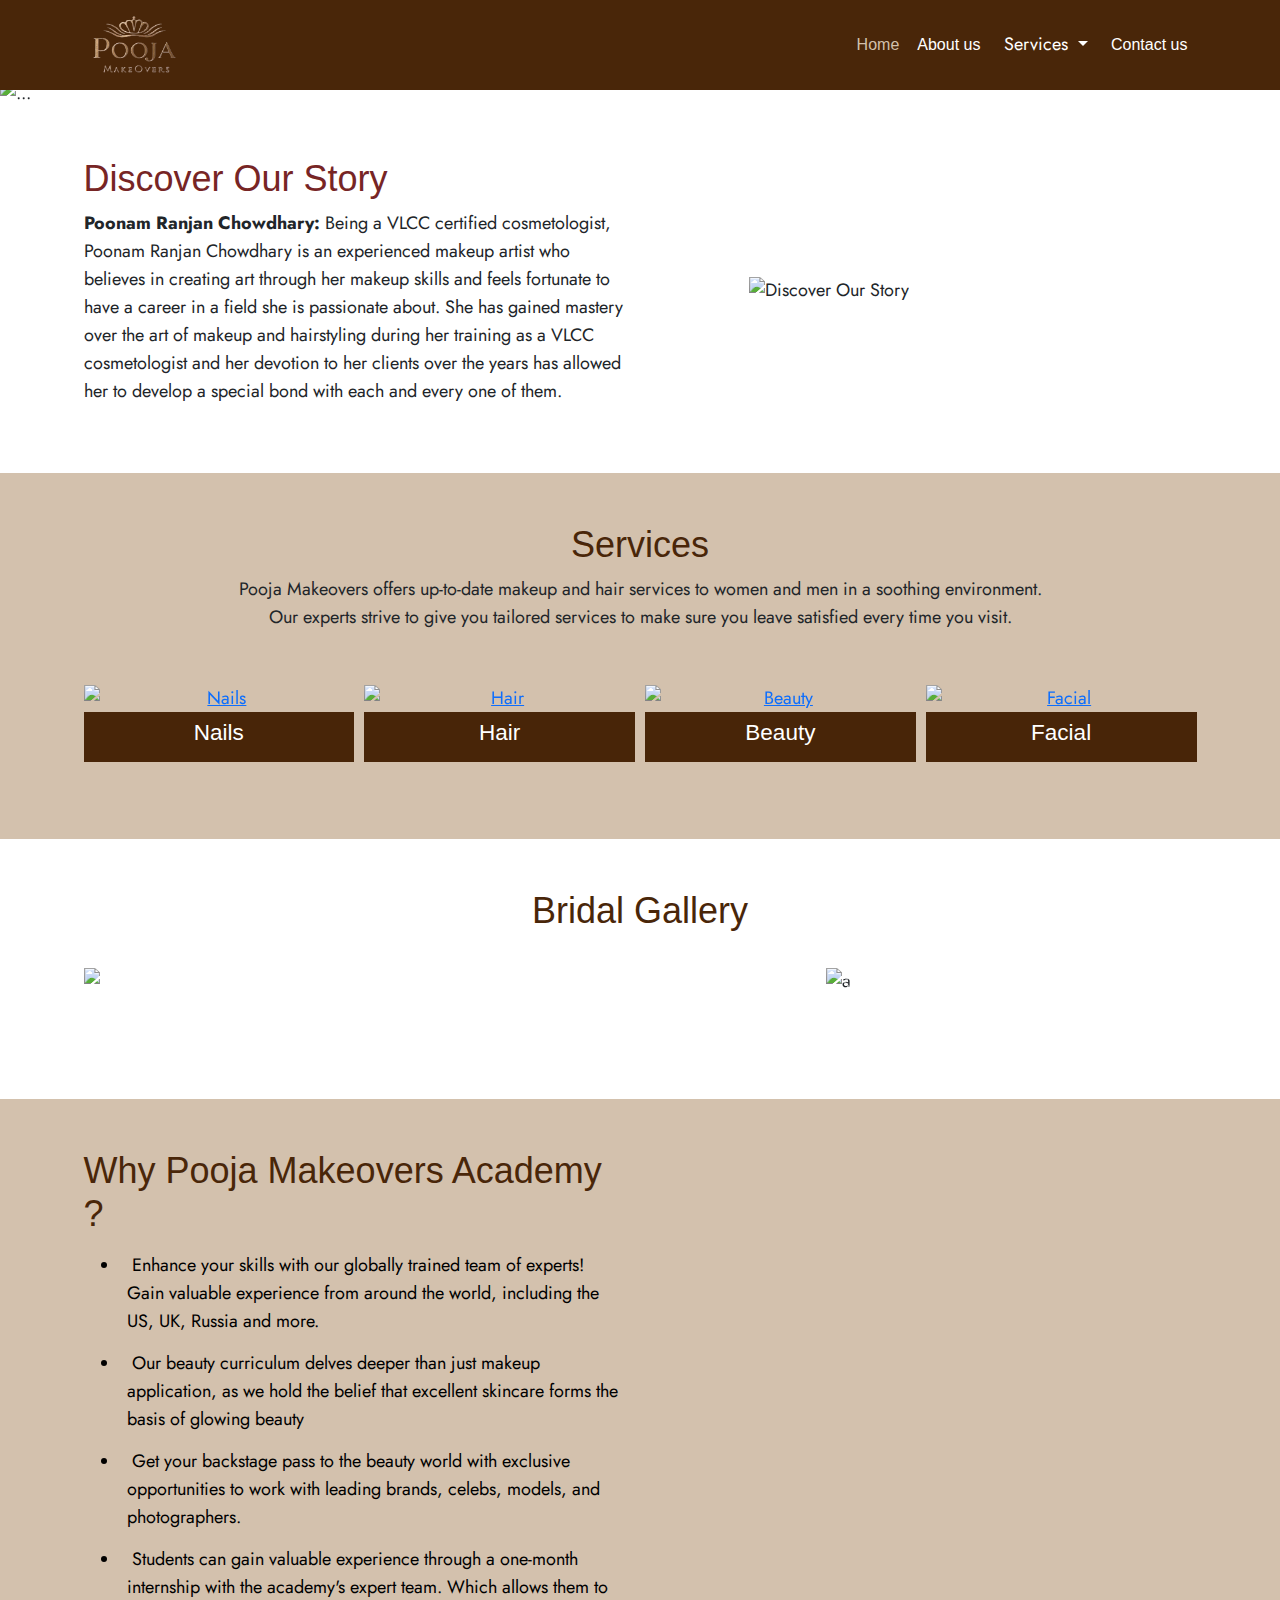
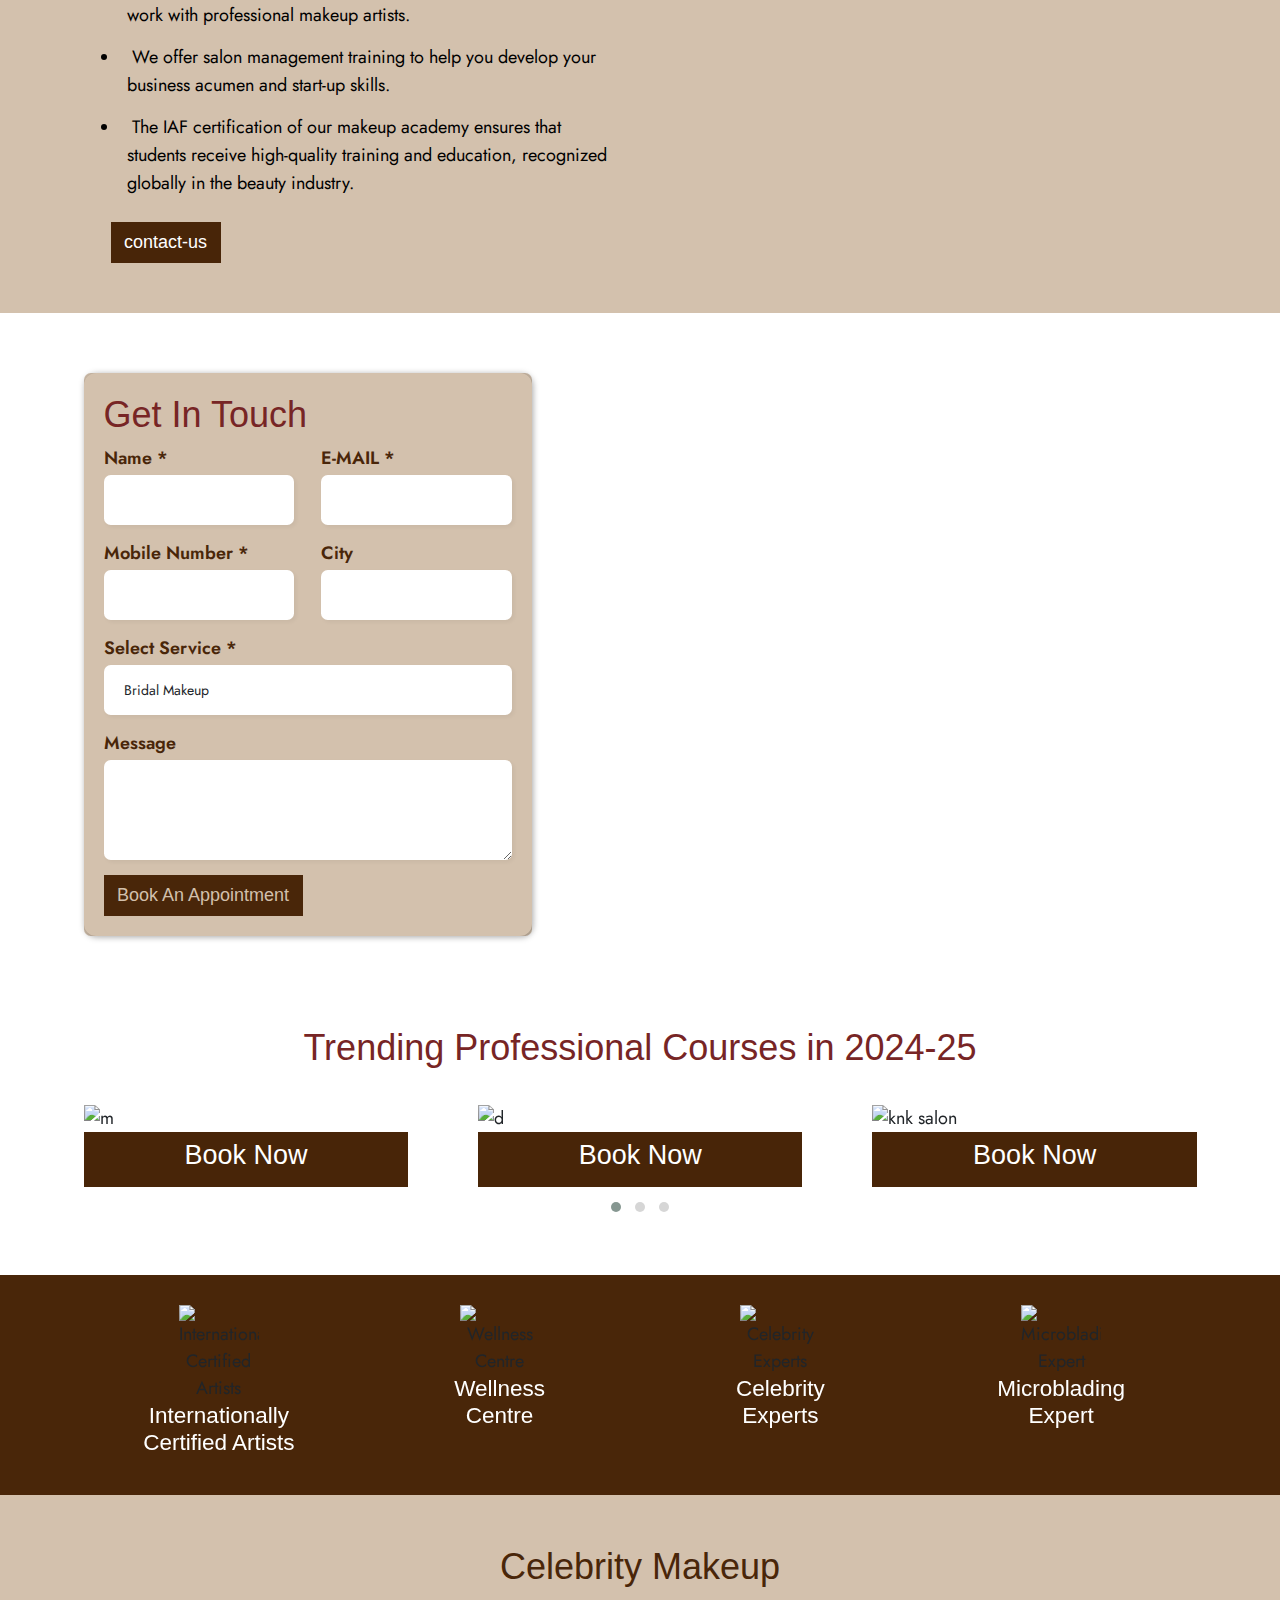
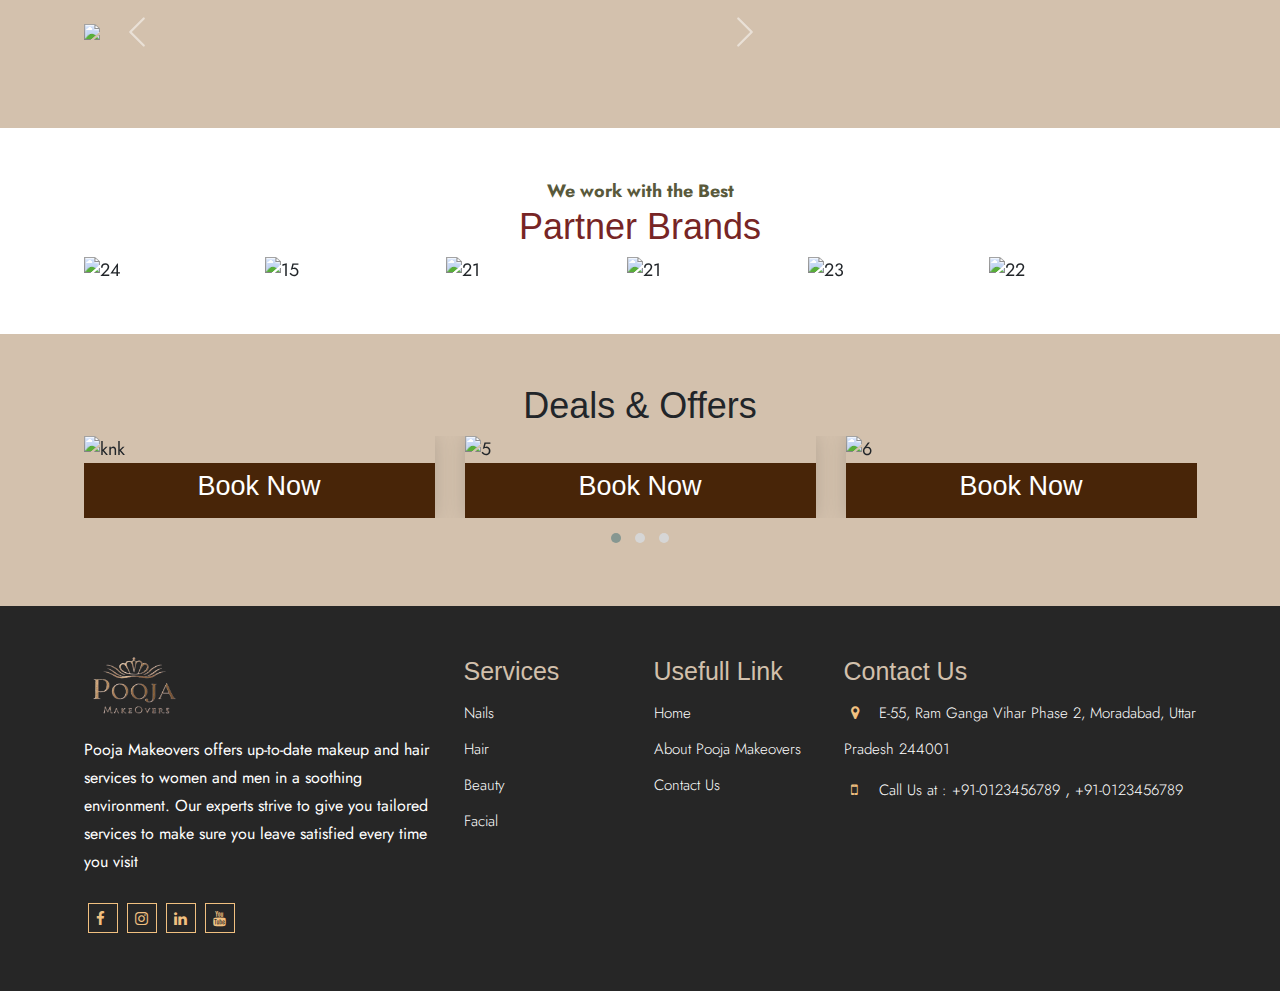
==== commit a7044aef: "updated till the date, logo" ====
--- a/index.html
+++ b/index.html
@@ -27,7 +27,7 @@
   <!-- Twitter Social Media Meta Tags -->
 
 
-  <link rel="stylesheet" href="/assets/footer.css" />
+  <link rel="stylesheet" href="./assets/footer.css" />
   <link rel="preconnect" href="https://fonts.googleapis.com">
   <link rel="preconnect" href="https://fonts.gstatic.com" crossorigin>
   <link href="https://fonts.googleapis.com/css2?family=Prata&display=swap" rel="stylesheet">
@@ -44,12 +44,12 @@
   <link rel="preconnect" href="https://fonts.gstatic.com" crossorigin>
   <link href="https://fonts.googleapis.com/css2?family=Jost:ital,wght@0,100..900;1,100..900&display=swap"
     rel="stylesheet">
-  <link rel="stylesheet" href="/assets/style.css" />
+  <link rel="stylesheet" href="./assets/style.css" />
   <link href="https://fonts.cdnfonts.com/css/anglecia-pro-display" rel="stylesheet">
   <link href="https://maxcdn.bootstrapcdn.com/font-awesome/4.2.0/css/font-awesome.min.css" rel="stylesheet">
 
 
-  <link rel="stylesheet" href="/assets/style.css" />
+  <link rel="stylesheet" href="./assets/style.css" />
   <style>
     @media only screen and (max-width:767px) {
       .btn-warning {
@@ -309,8 +309,8 @@
       <nav class="navbar navbar-expand-lg navbar-light bg-2 fixed-top">
 
         <div class="container">
-          <a class="navbar-brand" href="index.html">
-            <img src="./assets/img knk/KNK LOGO GOLDEN.png" width="100px" alt="">
+          <a class="navbar-brand" href="./index.html">
+            <img src="./assets/img knk/pooja.png" width="100px" alt="">
           </a>
           <button class="navbar-toggler" type="button" data-bs-toggle="collapse" data-bs-target="#navbarNav"
             aria-controls="navbarNav" aria-expanded="false" aria-label="Toggle navigation">
@@ -400,7 +400,7 @@
                 <a class="nav-link " href="https://www.knksalon.in/best-deal">Offer</a>
               </li> -->
               <li class="nav-item">
-                <a class="nav-link " href="/contact-us.html">Contact us</a>
+                <a class="nav-link " href="./contact-us.html">Contact us</a>
               </li>
             </ul>
           </div>
@@ -460,7 +460,7 @@
         <div class="row">
           <div class="col-md-12 text-center">
             <h2 class="service-title text-center color2">Services</h2>
-            <p class="p-title mb-5 text-dark text-sm-justify"> KNK offers up-to-date makeup and hair services to women
+            <p class="p-title mb-5 text-dark text-sm-justify"> Pooja Makeovers offers up-to-date makeup and hair services to women
               and men in a soothing
               environment.<br />
               Our experts strive to give you tailored services to make sure you leave satisfied every time you visit.
@@ -528,15 +528,7 @@
                 <h5 class="heading-title">Party Makeup</h5>
               </a>
             </div>
-            <div class="item text-center">
-              <a href="https://www.knksalon.in/male-services/men-grooming"><img
-                  src="https://www.knksalon.in/assets-admin/upload/category/65b4e457810a4.webp" class="img-offer"
-                  width="100%" alt="Men Grooming"></a>
-              <a class="text-decoration-none btn w-100 btn-primary"
-                href="https://www.knksalon.in/male-services/men-grooming">
-                <h5 class="heading-title ">Men Grooming</h5>
-              </a>
-            </div>
+            
             <div class="item text-center">
               <a href="https://www.knksalon.in/services/body"><img
                   src="https://www.knksalon.in/assets-admin/upload/category/65b4ef4ced487.webp" class="img-offer"
@@ -663,7 +655,7 @@
         <div class="row">
           <div class="col-md-6">
             <div class="acadmey-list">
-              <h2 class="color2">Why KNK Academy ?</h2>
+              <h2 class="color2">Why Pooja Makeovers Academy ?</h2>
               <ul>
                 <li>&nbsp;Enhance your skills with our globally trained team of experts! Gain valuable experience from
                   around the world, including the US, UK, Russia and more.</li>
@@ -678,8 +670,8 @@
                 <li>&nbsp;The IAF certification of our makeup academy ensures that students receive high-quality
                   training and education, recognized globally in the beauty industry.</li>
               </ul>
-              <a href="https://www.knksalon.in/makeup-academy"
-                class="btn btn-primary text-center mx-4 know-more btn-acadmey">Join Us Today</a>
+              <a href="./contact-us.html"
+                class="btn btn-primary text-center mx-4 know-more btn-acadmey">contact-us</a>
             </div>
           </div>
           <div class="col-md-6 d-none d-sm-block">
@@ -1297,22 +1289,22 @@
       <div class="container">
         <div class="row">
           <div class="col-md-4">
-            <img class="logo" src="./assets/img knk/KNK LOGO GOLDEN.png" width="100%" alt="">
-            <p class="mb-0">KNK offers up-to-date makeup and hair services
+            <img class="logo" src="./assets/img knk/pooja.png" width="100%" alt="">
+            <p class="mb-0">Pooja Makeovers offers up-to-date makeup and hair services
               to women and men in a soothing environment.
               Our experts strive to give you tailored services to
               make sure you leave satisfied every time you visit</p>
             <ul class="d-flex ul-contact border-share m-0 p-0">
-              <li class="m-1"><a target="_blank" href="#"><i
+              <li class="m-1"><a target="_blank" href="https://www.facebook.com/poojachhabramakeovers/"><i
                     class="fa fa-facebook" aria-hidden="true"></i></a>
               </li>
-              <li class="m-1"><a target="_blank" href="#"><i class="fa fa-instagram"
+              <li class="m-1"><a target="_blank" href="https://www.instagram.com/poojachhabramakeovers/"><i class="fa fa-instagram"
                     aria-hidden="true"></i></a>
               </li>
               <li class="m-1"><a target="_blank" href="#"><i
                     class="fa fa-linkedin" aria-hidden="true"></i></a>
               </li>
-              <li class="m-1"><a target="_blank" href="#"><i class="fa fa-youtube"
+              <li class="m-1"><a target="_blank" href="https://www.youtube.com/channel/UCEx1M3lw-JO2V79zX4f7sVQ"><i class="fa fa-youtube"
                     aria-hidden="true"></i></a>
               </li>
             </ul>
@@ -1347,7 +1339,7 @@
             <h2>Usefull Link</h2>
             <ul class="ul-service">
               <li><a href="index.html"> Home</a></li>
-              <li><a href="about.html"> About KNK</a></li>
+              <li><a href="about.html"> About Pooja Makeovers</a></li>
               <li><a href="contact-us.html"> Contact Us</a></li>
               <!-- <li><a href="https://www.knksalon.in/makeup-academy"> Academy</a></li>
               <li><a href="https://www.knksalon.in/franchise"> Franchise</a></li>
@@ -1359,43 +1351,18 @@
             <ul class="ul-contact">
               <li class="mb-1">
                 <a target="_blank" href="https://maps.app.goo.gl/VHYuSZsAGigvjqZb7">
-                  <i class="fa fa-map-marker" aria-hidden="true"></i>Mahanagar Crossing (Chowraha), Mahanagar Colony,
-                  Lucknow
+                  <i class="fa fa-map-marker" aria-hidden="true"></i> E-55, Ram Ganga Vihar Phase 2, Moradabad, Uttar Pradesh 244001
                 </a>
               </li>
-              <a target="_blank" href="https://maps.app.goo.gl/vWzSVwYiqMiNN2ss8">
-                <li class="mb-1"><i class="fa fa-location-arrow" aria-hidden="true"></i>02/01 Vipul Khand Gomti Nagar
-                  Lucknow</li>
-              </a>
               <li class="mb-1">
                 <a target="_blank" href="tel:+919559321711">
                   <i class="fa fa-mobile" aria-hidden="true"></i>
-                  Salon Mahanagar : +91-9559321711
+                  Call Us at : +91-0123456789
                 </a>
                 ,<a target="_blank" href="tel:+916390008020">
-                  +91-6390008020
+                  +91-0123456789
                 </a>
               </li>
-              <li class="mb-1">
-                <a target="_blank" href="tel:+918881000551">
-                  <i class="fa fa-phone" aria-hidden="true"></i>Salon Gomti Nagar :
-                  +91-8881000551
-                </a>
-                ,<a target="_blank" href="tel:+918881000552">
-                  +91-8881000552
-                </a>
-              </li>
-              <li class="mb-1">
-                <a target="_blank" href="tel:+916390006040">
-                  <i class="fa fa-phone" aria-hidden="true"></i>KNK Academy :
-                  +91-6390006040
-                </a>
-                ,<a target="_blank" href="tel:+918881000552">
-                  +91-8881000552
-                </a>
-              </li>
-
-
             </ul>
           </div>
         </div>
